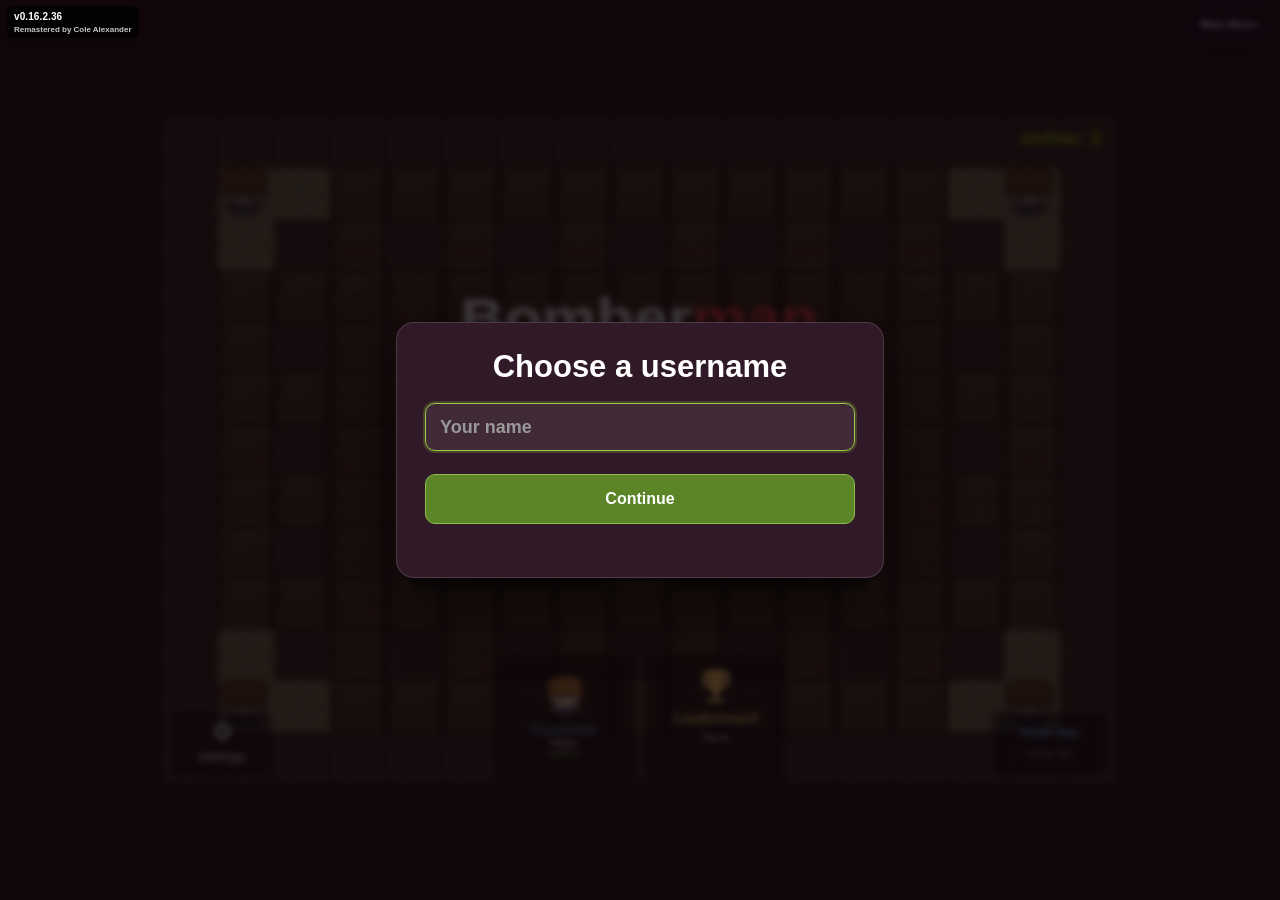
==== Bomberman-Ultimate-Universal-Web-v0.10/index.html @ 210388cb "Publish private multiplayer/scoring fixes and restore Bomb Kick runtime - Add stackable scoring for " ====
<!doctype html>
<html>
<head>
    <title>Bomberman v0.16.2.36</title>
    <meta charset="utf-8">
    <meta name="viewport" content="width=device-width, initial-scale=1, viewport-fit=cover, maximum-scale=1, user-scalable=no">
    <meta name="apple-mobile-web-app-capable" content="yes">
    <meta name="apple-mobile-web-app-status-bar-style" content="black-translucent">
    <meta name="theme-color" content="#21111a">
    <link rel="manifest" href="./manifest.webmanifest">
    <link rel="apple-touch-icon" href="./icons/icon192.png">
    <style id="bomber-version-owner-v016231">
    [id^="buildVersion"]{display:none!important}
    html body #releaseBadge1561#releaseBadge1561#releaseBadge1561#releaseBadge1561 strong{font-size:0!important;line-height:1.15!important}
    html body #releaseBadge1561#releaseBadge1561#releaseBadge1561#releaseBadge1561 strong::before{content:"v0.16.2.36"!important;display:inline!important;font-size:10px!important;font-weight:800!important;letter-spacing:.01em!important}
    html body #releaseBadge1561#releaseBadge1561#releaseBadge1561#releaseBadge1561{display:block!important;visibility:visible!important}
    </style>
    <style id="v016232-bomb-kick-copy">
    #v160KickHud span{font-size:0!important}
    #v160KickHud span::before{content:"WASD • FIRE BOMB KICK";display:inline!important;font:900 9px/1 Arial,sans-serif!important;letter-spacing:.2px!important;white-space:nowrap}
    </style>
    <script src="./files/js/easeljs-0.8.1.min.js"></script>
    <script src="./files/js/preloadjs-0.6.1.min.js"></script>
    <script src="./files/js/soundjs-0.6.1.min.js"></script>
    <script src="./files/js/core.js"></script>
    <script src="./files/js/Utils.js"></script>
    <script src="./files/js/Entity.js"></script>
    <script src="./files/js/Player.js"></script>
    <script src="./files/js/Bot.js?v=0119"></script>
    <script src="./files/js/Bonus.js"></script>
    <script src="./files/js/Tile.js"></script>
    <script src="./files/js/Fire.js"></script>
    <script src="./files/js/Bomb.js"></script>
    <script src="./files/js/Menu.js"></script>
    <script src="./files/js/InputEngine.js?v=private016236a"></script>
    <script src="./files/js/GameEngine.js?v=private016236a"></script>
    <script src="./files/packed-runtime-loader.js?v=private016236-kick1"></script>
    <script src="./files/directional-input-hotfix-v016225.js?v=016236"></script>
    <script src="./files/preload-v0150.js?v=016236"></script>
    <script src="./files/online.js?v=016223"></script>
    <script src="./files/mobile.js?v=0119"></script>
    <script src="./files/app.js?v=private016236b"></script>
    <script src="./files/runtime-v016232-identity-hud.js?v=016236"></script>
    <script src="./files/runtime-v016234-border-only.js?v=016236"></script>
    <script src="./files/runtime-v016230-round-skill-version.js?v=016236"></script>
    <script src="./files/hotfix-0117.js?v=0119"></script>
    <link rel="stylesheet" type="text/css" href="./files/css/bootstrap.css" />
    <link rel="stylesheet" type="text/css" href="./files/css/style.css?v=0119" />

    <style id="ios-v0111-hotfix">
    @media (hover: none), (pointer: coarse) {
      body:not(.desktop-ui) .mobile_controls {
        position: fixed; z-index: 3000;
        left: max(12px, env(safe-area-inset-left));
        right: max(12px, env(safe-area-inset-right));
        bottom: max(10px, env(safe-area-inset-bottom));
        display: flex !important; align-items: flex-end; justify-content: space-between;
        pointer-events: none; touch-action: none;
      }
      body:not(.desktop-ui) .mobile_joystick,
      body:not(.desktop-ui) .mobile_action_cluster,
      body:not(.desktop-ui) .touch_btn,
      body:not(.desktop-ui) .touch_small { pointer-events: auto; }
    }
    </style>
</head>
<body>
    <div class="container">
        <div class="game_toolbar">
            <button id="ultimateModeBtn" class="ultimate_mode_btn" type="button" aria-pressed="false">ULTIMATE MODE: OFF</button>
            <span id="ultimateModeHint" class="ultimate_mode_hint">100% block drops • power-ups 5× stronger</span>
            <div id="onlineMatchBar" class="online_match_bar" hidden>
                <span id="onlineMatchStatus">ONLINE</span>
                <button id="onlineDisconnectBtn" type="button">Disconnect</button>
            </div>
        </div>

        <div id="localStage">
            <div id="game">
                <canvas id="canvas" width="545" height="416"></canvas>
                <div id="spectatorBanner" class="spectator_banner" hidden>
                    <strong id="spectatorTitle">GAME OVER</strong>
                    <span id="spectatorSubtitle">SPECTATING AI MATCH</span>
                </div>
            </div>
            <div class="control_panel">
                <div class="wrapper">
                    <div class="panel">
                        <div class="panel_header"><p class="panel_header_title" id="player1"></p></div>
                        <div class="control_element_movement">
                            <div class="control_element_ico"><img src="./files/img/i-control-01.svg" class="i_control01"></div>
                            <div class="control_element_desc"><p class="control_element_title" id="movement1"></p></div>
                        </div>
                        <div class="control_element_bomb">
                            <div class="control_element_ico"><img src="./files/img/i-control-001.svg" class="i_control001"></div>
                            <div class="control_element_desc"><p class="control_element_title" id="bomb1">Space = normal bomb • E = Bomb Kick</p></div>
                        </div>
                    </div>
                    <div class="panel">
                        <div class="panel_header"><p class="panel_header_title" id="player2"></p></div>
                        <div class="control_element_movement">
                            <div class="control_element_ico"><img src="./files/img/i-control-02.svg" class="i_control01"></div>
                            <div class="control_element_desc"><p class="control_element_title" id="movement2"></p></div>
                        </div>
                        <div class="control_element_bomb">
                            <div class="control_element_ico"><img src="./files/img/i-control-002.svg" class="i_control001"></div>
                            <div class="control_element_desc"><p class="control_element_title" id="bomb2">Shift = normal bomb • Q = Bomb Kick</p></div>
                        </div>
                    </div>
                    <div class="panel">
                        <div class="panel_header"><p class="panel_header_title" id="common">Common</p></div>
                        <div class="control_element_mute">
                            <div class="control_element_ico"><img src="./files/img/i-key-m.svg" class="i_key_m"></div>
                            <div class="control_element_desc"><p class="control_element_title" id="mute"></p></div>
                        </div>
                        <div class="control_element_menu">
                            <div class="control_element_ico"><img src="./files/img/i-key-esc.svg" class="i_key_esc"></div>
                            <div class="control_element_desc"><p class="control_element_title" id="menu"></p></div>
                        </div>
                        <div class="control_element_restart">
                            <div class="control_element_ico"><img src="./files/img/i-key-enter.svg" class="i_key_enter"></div>
                            <div class="control_element_desc"><p class="control_element_title" id="restart"></p></div>
                        </div>
                    </div>
                </div>
            </div>
        </div>

        <div id="remoteStage" hidden>
            <video id="remoteVideo" autoplay playsinline muted></video>
            <div class="remote_caption">LIVE FROM HOST • PLAYER 2</div>
            <div id="remoteSpectatorBanner" class="spectator_banner" hidden>
                <strong id="remoteSpectatorTitle">GAME OVER</strong>
                <span id="remoteSpectatorSubtitle">SPECTATING MATCH</span>
            </div>
        </div>
        <audio id="gameMusic" src="./files/sound/game.mp3" preload="auto" loop playsinline></audio>

        <div id="mobileControls" class="mobile_controls" aria-label="Touch controls">
            <div id="mobileJoystick" class="mobile_joystick" aria-label="Movement joystick" role="application">
                <div class="joystick_ring"></div>
                <div id="mobileJoystickKnob" class="joystick_knob"></div>
            </div>
            <div class="mobile_action_cluster">
                <button class="touch_btn bomb_btn" data-action="bomb" aria-label="Place normal bomb">💣</button>
                <div class="mobile_small_actions">
                    <button id="mobileMuteBtn" class="touch_small" type="button">Sound</button>
                    <button id="mobileMenuBtn" class="touch_small" type="button">Menu</button>
                </div>
            </div>
        </div>
    </div>

    <div id="multiplayerLobby" class="multiplayer_lobby" hidden>
        <div class="lobby_card">
            <div class="lobby_heading">
                <div>
                    <h2>Multiplayer</h2>
                    <p>Play locally or connect to a friend over the internet.</p>
                </div>
                <button id="lobbyCloseBtn" class="lobby_close" type="button" aria-label="Back">×</button>
            </div>

            <div class="lobby_name_row">
                <label for="playerNameInput">Your name</label>
                <input id="playerNameInput" type="text" maxlength="14" autocomplete="nickname" spellcheck="false" placeholder="Player name">
                <small>Shown above your character in online matches.</small>
            </div>

            <div class="lobby_mode_row">
                <span>Game mode</span>
                <button id="ultimateLobbyBtn" class="ultimate_mode_btn compact" type="button">ULTIMATE MODE: OFF</button>
            </div>

            <div id="lobbyChoice" class="lobby_choice">
                <button id="onlineHostBtn" class="lobby_primary" type="button">Host Online Game<small>Wait for your friend to join • another opponent after a short wait</small></button>
                <button id="onlineShowJoinBtn" class="lobby_primary" type="button">Join Online Game<small>Players first • active matches open in spectator mode with next-round queue</small></button>
                <button id="localMultiBtn" class="lobby_secondary" type="button">Play Local Multiplayer</button>
            </div>

            <div id="onlineHostControls" class="lobby_section" hidden>
                <div class="lobby_state_icon">⌁</div>
                <h3>Hosting game</h3>
                <p>Waiting for Player 2. Your friend only needs to choose Multiplayer → Join Online Game. If nobody connects, another player will join automatically.</p>

                <div class="host_customization" id="hostCustomization">
                    <div class="host_customization_header">
                        <div>
                            <strong>Item drop rate</strong>
                            <small>Chance that a destroyed wood block contains a power-up</small>
                        </div>
                        <span id="dropRateValue" class="drop_rate_value">16% · DEFAULT</span>
                    </div>
                    <input id="dropRateSlider" class="drop_rate_slider" type="range" min="16" max="100" step="1" value="16" aria-label="Item drop rate">
                    <div class="drop_rate_scale"><span>Default · 16%</span><span>100%</span></div>
                    <div id="dropRateNote" class="drop_rate_note">Normal power-up strength. ULTIMATE MODE overrides drops to 100%.</div>
                </div>

                <div id="onlineStatus" class="online_status working">Opening host slot…</div>
                <button id="hostCancelBtn" class="lobby_secondary" type="button">Stop Hosting</button>
            </div>

            <div id="onlineJoinControls" class="lobby_section" hidden>
                <div class="lobby_state_icon">⌁</div>
                <h3>Finding player…</h3>
                <p>Checking every public slot. Active matches open in spectator mode and queue you for the next round.</p>
                <div id="joinStatus" class="online_status working">Searching…</div>
                <button id="joinBackBtn" class="lobby_secondary" type="button">Cancel Search</button>
            </div>
        </div>
    </div>

<script>
(function () {
  if (location.hostname !== '127.0.0.1' && location.hostname !== 'localhost') return;
  function heartbeat() { fetch('/__bomberman_heartbeat', {cache:'no-store'}).catch(function () {}); }
  heartbeat();
  setInterval(heartbeat, 5000);
})();
</script>

</body>
</html>
---- Bomberman-Ultimate-Universal-Web-v0.10/files/css/style.css ----
html, body {
    width: 100%;
    height: 100%;
    margin: 0;
    padding: 0;
}

body {
    min-height: 100vh;
    background-color: #21111a;
    display: flex;
    align-items: center;
    justify-content: center;
    overflow: auto;
    font-family: Roboto, Arial, sans-serif;
}

.container {
    width: min(94vw, 1400px);
    min-height: 100vh;
    display: flex;
    flex-direction: column;
    align-items: center;
    justify-content: center;
    gap: 1.25rem;
    padding: 2vh 0;
    box-sizing: border-box;
}

#game {
    width: min(92vw, calc((100vh - 170px) * 1.3101));
    max-width: 1200px;
    text-align: center;
    display: flex;
    justify-content: center;
    align-items: center;
}

#canvas {
    display: block;
    width: 100%;
    height: auto;
    max-height: 74vh;
    aspect-ratio: 545 / 416;
    margin: 0 auto;
    image-rendering: auto;
}

h1 {
    line-height: 64px;
    margin-bottom: 0;
}

h1 strong {
    color: #FF4444;
}

.control_panel {
    width: min(92vw, calc((100vh - 170px) * 1.3101));
    max-width: 1200px;
    position: relative;
    box-sizing: border-box;
    background-color: #21111a;
}

.control_panel .wrapper {
    margin: 0;
    position: relative;
    box-sizing: inherit;
    width: 100%;
    display: grid;
    grid-template-columns: repeat(3, minmax(0, 1fr));
    grid-column-gap: 10px;
}

.wrapper .panel {
    position: relative;
    margin-top: 6px;
    min-height: 105px;
    border-radius: 2px;
    background-color: rgba(255, 255, 255, 0.03);
    border: solid 1px rgba(255, 255, 255, 0.03);
}

.panel .panel_header {
    position: absolute;
    top: -6px;
    left: 10px;
    width: 59px;
    height: 16px;
    border-radius: 2px;
    background-color: #ffffff;
    text-align: center;
}

.panel_header .panel_header_title {
    height: 9px;
    font-size: 9px;
    font-weight: bold;
    line-height: normal;
    color: #271821;
    margin: 3px auto 2px auto;
}

.i_control01, .i_control001 {
    width: 48px;
    height: 32px;
    object-fit: contain;
}
.i_key_m {
    width: 18px;
    height: 17px;
    object-fit: contain;
}
.i_key_esc {
    width: 28px;
    height: 17px;
    object-fit: contain;
}
.i_key_enter {
    width: 38px;
    height: 17px;
    object-fit: contain;
}
.control_element_movement {
    height: 32px;
    margin: 20px 10px 5px 10px;
}
.control_element_bomb {
    height: 32px;
    margin: 0px 10px 10px 10px;
}
.control_element_ico {
    float: left;
}
.control_element_movement .control_element_ico,
.control_element_bomb .control_element_ico {
    width: 48px;
    height: 32px;
    margin: 0 12px 0 0;
}
.control_element_movement .control_element_desc p,
.control_element_bomb .control_element_desc p {
    margin: 11px 0;
}
.control_element_movement .control_element_desc,
.control_element_bomb .control_element_desc {
    height: 32px;
}
.control_element_desc {
    float: left;
    font-size: 10px;
    font-weight: bold;
    line-height: normal;
    color: #ffffff;
}
.control_element_mute .control_element_desc,
.control_element_menu .control_element_desc,
.control_element_restart .control_element_desc {
    height: 17px;
}
.control_element_mute {
    height: 17px;
    margin: 20px 10px 6px 10px;
}
.control_element_mute .control_element_ico {
    width: 18px;
    height: 17px;
    margin: 0 32px 0 0;
}
.control_element_menu {
    height: 17px;
    margin: 0px 0px 6px 10px;
}
.control_element_menu .control_element_ico {
    width: 28px;
    height: 17px;
    margin: 0 22px 0 0;
}
.control_element_mute .control_element_desc p,
.control_element_menu .control_element_desc p,
.control_element_restart .control_element_desc p {
    margin: 3px 0;
}
.control_element_restart {
    height: 17px;
    margin: 0px 10px 15px 10px;
}
.control_element_restart .control_element_ico {
    width: 38px;
    height: 17px;
    margin: 0 12px 0 0;
}

@media (max-width: 900px) {
    .container {
        width: 96vw;
        gap: 0.9rem;
    }

    #game,
    .control_panel {
        width: 94vw;
    }

    .control_panel .wrapper {
        grid-template-columns: 1fr;
        grid-row-gap: 10px;
    }

    .wrapper .panel {
        min-height: auto;
        padding-bottom: 8px;
    }
}

/* Online multiplayer additions */
.game_toolbar {
    width: min(92vw, 1200px);
    display: flex;
    align-items: center;
    justify-content: center;
    gap: 10px;
    flex-wrap: wrap;
}
.ultimate_mode_btn,
.online_match_bar button,
.lobby_card button {
    border: 1px solid rgba(255,255,255,.22);
    border-radius: 7px;
    background: rgba(255,255,255,.08);
    color: #fff;
    padding: 9px 13px;
    font-weight: 700;
    cursor: pointer;
}
.ultimate_mode_btn.on { background: #7d2c36; border-color: #ff6677; }
.ultimate_mode_btn.compact { padding: 7px 10px; font-size: 12px; }
.ultimate_mode_hint { color: rgba(255,255,255,.65); font-size: 12px; }
.online_match_bar { display: flex; align-items: center; gap: 10px; color: #b9ef8c; font-weight: 700; }

.multiplayer_lobby {
    position: fixed;
    inset: 0;
    z-index: 1000;
    display: flex;
    align-items: center;
    justify-content: center;
    background: rgba(16,7,12,.88);
    padding: 20px;
    box-sizing: border-box;
}
.multiplayer_lobby[hidden] { display: none !important; }
.lobby_card {
    width: min(92vw, 520px);
    max-height: 90vh;
    overflow: auto;
    background: #2b1722;
    border: 1px solid rgba(255,255,255,.12);
    border-radius: 14px;
    color: #fff;
    padding: 20px;
    box-sizing: border-box;
}
.lobby_heading { display:flex; justify-content:space-between; align-items:flex-start; gap:15px; }
.lobby_heading h2 { margin:0 0 5px; }
.lobby_heading p { margin:0 0 16px; color:rgba(255,255,255,.7); }
.lobby_close { min-width:44px; min-height:44px; font-size:25px; line-height:1; }
.lobby_mode_row { display:flex; justify-content:space-between; align-items:center; gap:12px; margin:8px 0 16px; color:rgba(255,255,255,.75); }
.lobby_choice { display:grid; gap:10px; }
.lobby_primary, .lobby_secondary { width:100%; min-height:52px; text-align:left; }
.lobby_primary small { display:block; font-weight:400; opacity:.65; margin-top:3px; }
.lobby_section { text-align:center; }
.lobby_state_icon { font-size:35px; color:#99cc00; }
.lobby_section h3 { margin:5px 0; }
.lobby_section p { color:rgba(255,255,255,.68); }
.online_status { margin:12px 0; padding:10px; border-radius:7px; background:rgba(255,255,255,.05); font-size:13px; }
.online_status.good { color:#b9ef8c; }
.online_status.error { color:#ff9292; }
.online_status.warn { color:#ffd166; }
.online_status.working { color:#d8d8d8; }
.host_customization { text-align:left; border:1px solid rgba(255,255,255,.1); border-radius:10px; padding:12px; margin:12px 0; }
.host_customization_header { display:flex; justify-content:space-between; gap:12px; }
.host_customization_header small { display:block; color:rgba(255,255,255,.55); font-weight:400; }
.drop_rate_value { color:#b9ef8c; font-weight:700; white-space:nowrap; }
.drop_rate_slider { width:100%; margin:12px 0 5px; }
.drop_rate_scale { display:flex; justify-content:space-between; color:rgba(255,255,255,.5); font-size:11px; }
.drop_rate_note { color:rgba(255,255,255,.55); font-size:11px; margin-top:7px; }

#remoteStage {
    position:relative;
    width:min(94vw, 1200px);
    margin:auto;
}
#remoteStage[hidden], #localStage[hidden], .spectator_banner[hidden] { display:none !important; }
#remoteVideo { display:block; width:100%; height:auto; background:#21111a; border-radius:8px; }
.remote_caption { position:absolute; top:10px; right:10px; background:rgba(0,0,0,.65); color:#fff; padding:5px 9px; border-radius:6px; font-size:12px; }
.spectator_banner { position:absolute; inset:0; display:flex; flex-direction:column; align-items:center; justify-content:center; background:rgba(20,5,12,.38); pointer-events:none; color:#fff; text-align:center; text-shadow:0 2px 5px #000; }
.spectator_banner strong { font-size:28px; }
.spectator_banner span { font-size:14px; letter-spacing:.08em; }

.mobile_controls { display:none; }
body.touch_device .mobile_controls {
    width:min(94vw, 760px);
    display:flex;
    justify-content:space-between;
    align-items:center;
    gap:20px;
    touch-action:none;
    user-select:none;
}
.mobile_joystick {
    width:150px; height:150px; border-radius:50%; position:relative;
    background:rgba(255,255,255,.06); border:2px solid rgba(255,255,255,.13);
    touch-action:none;
}
.joystick_ring { position:absolute; inset:18px; border-radius:50%; border:1px solid rgba(255,255,255,.17); }
.joystick_knob { position:absolute; width:62px; height:62px; left:44px; top:44px; border-radius:50%; background:rgba(255,255,255,.18); border:2px solid rgba(255,255,255,.45); }
.mobile_action_cluster { display:flex; align-items:center; gap:14px; }
.touch_btn.bomb_btn { width:95px; height:95px; border-radius:50%; border:2px solid rgba(255,255,255,.2); background:#8f2733; font-size:38px; }
.mobile_small_actions { display:grid; gap:8px; }
.touch_small { min-width:82px; min-height:44px; border-radius:7px; border:1px solid rgba(255,255,255,.2); background:rgba(255,255,255,.07); color:#fff; font-weight:700; }

@media (max-width: 640px) {
    body { align-items:flex-start; }
    .container { min-height:unset; padding:calc(10px + env(safe-area-inset-top)) 0 calc(18px + env(safe-area-inset-bottom)); }
    .game_toolbar { justify-content:space-between; }
    .ultimate_mode_hint { width:100%; }
    .control_panel { display:none; }
    #game { width:96vw; }
    #canvas { max-height:none; }
    body.touch_device .mobile_controls { width:96vw; }
    .mobile_joystick { width:132px; height:132px; }
    .joystick_knob { width:56px; height:56px; left:36px; top:36px; }
    .touch_btn.bomb_btn { width:86px; height:86px; }
    .lobby_card { width:95vw; padding:16px; }
    .host_customization_header { flex-direction:column; }
}

/* v0.11 multiplayer identity */
.lobby_name_row {
    display: grid;
    grid-template-columns: auto minmax(0, 1fr);
    gap: 6px 12px;
    align-items: center;
    margin: 12px 0 14px;
}
.lobby_name_row label {
    color: #fff;
    font-weight: 700;
    font-size: 13px;
}
.lobby_name_row input {
    min-width: 0;
    width: 100%;
    box-sizing: border-box;
    border: 1px solid rgba(255,255,255,.22);
    background: rgba(255,255,255,.08);
    color: #fff;
    border-radius: 8px;
    padding: 10px 12px;
    font-size: 16px;
    outline: none;
}
.lobby_name_row input:focus {
    border-color: #99cc00;
    box-shadow: 0 0 0 2px rgba(153,204,0,.18);
}
.lobby_name_row small {
    grid-column: 2;
    color: rgba(255,255,255,.65);
    font-size: 11px;
}
@media (max-width: 640px) {
    .lobby_name_row { grid-template-columns: 1fr; gap: 6px; }
    .lobby_name_row small { grid-column: 1; }
}
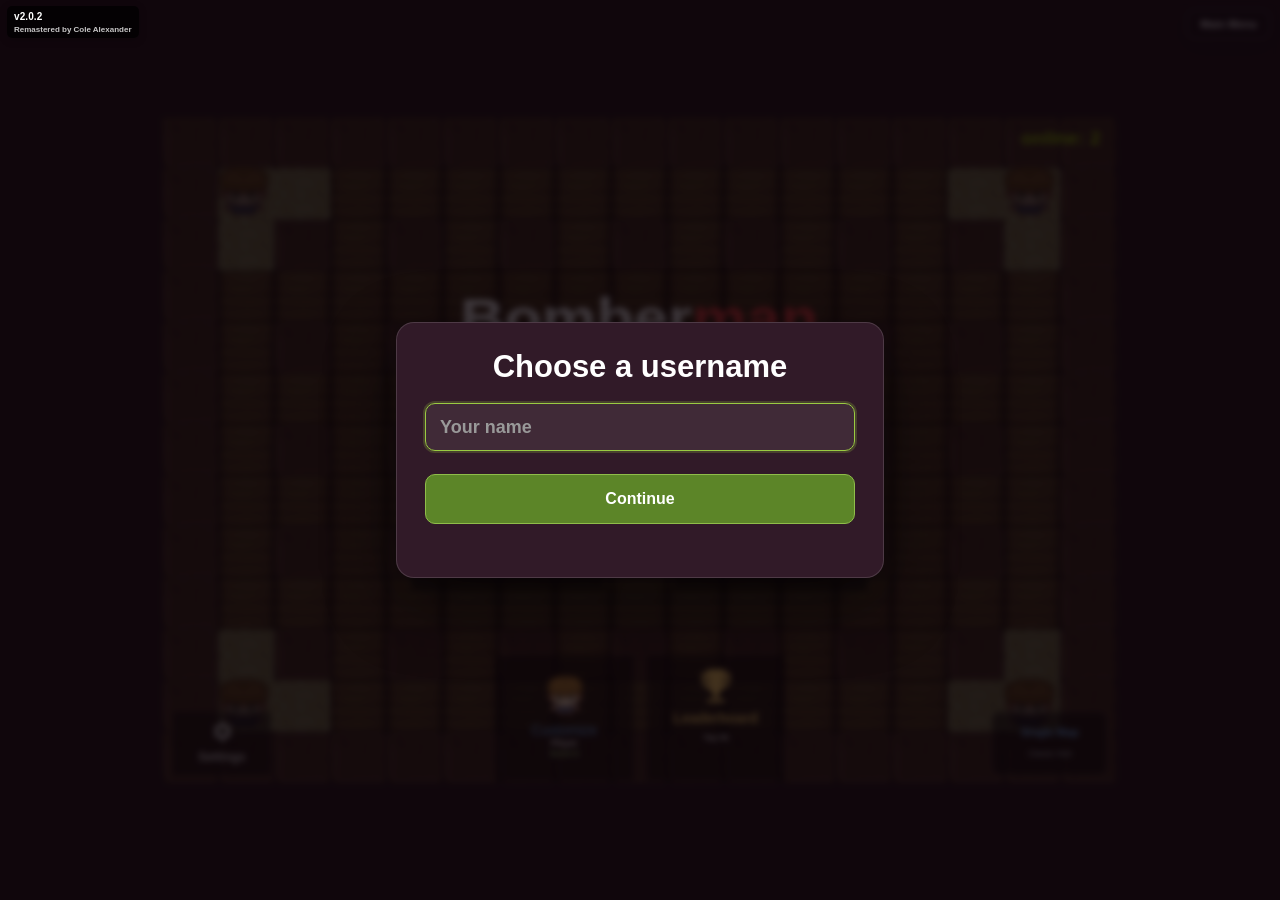
==== commit 6601cba3: "Release Bomberman v2.0.2: engine lifecycle, round-safe bombs and equal movement speed" ====
--- a/Bomberman-Ultimate-Universal-Web-v0.10/index.html
+++ b/Bomberman-Ultimate-Universal-Web-v0.10/index.html
@@ -1,7 +1,7 @@
 <!doctype html>
 <html>
 <head>
-    <title>Bomberman v0.16.2.36</title>
+    <title>Bomberman v2.0.2</title>
     <meta charset="utf-8">
     <meta name="viewport" content="width=device-width, initial-scale=1, viewport-fit=cover, maximum-scale=1, user-scalable=no">
     <meta name="apple-mobile-web-app-capable" content="yes">
@@ -12,40 +12,45 @@
     <style id="bomber-version-owner-v016231">
     [id^="buildVersion"]{display:none!important}
     html body #releaseBadge1561#releaseBadge1561#releaseBadge1561#releaseBadge1561 strong{font-size:0!important;line-height:1.15!important}
-    html body #releaseBadge1561#releaseBadge1561#releaseBadge1561#releaseBadge1561 strong::before{content:"v0.16.2.36"!important;display:inline!important;font-size:10px!important;font-weight:800!important;letter-spacing:.01em!important}
+    html body #releaseBadge1561#releaseBadge1561#releaseBadge1561#releaseBadge1561 strong::before{content:"v2.0.2"!important;display:inline!important;font-size:10px!important;font-weight:800!important;letter-spacing:.01em!important}
     html body #releaseBadge1561#releaseBadge1561#releaseBadge1561#releaseBadge1561{display:block!important;visibility:visible!important}
     </style>
     <style id="v016232-bomb-kick-copy">
     #v160KickHud span{font-size:0!important}
     #v160KickHud span::before{content:"WASD • FIRE BOMB KICK";display:inline!important;font:900 9px/1 Arial,sans-serif!important;letter-spacing:.2px!important;white-space:nowrap}
     </style>
-    <script src="./files/js/easeljs-0.8.1.min.js"></script>
-    <script src="./files/js/preloadjs-0.6.1.min.js"></script>
-    <script src="./files/js/soundjs-0.6.1.min.js"></script>
-    <script src="./files/js/core.js"></script>
-    <script src="./files/js/Utils.js"></script>
-    <script src="./files/js/Entity.js"></script>
-    <script src="./files/js/Player.js"></script>
-    <script src="./files/js/Bot.js?v=0119"></script>
-    <script src="./files/js/Bonus.js"></script>
-    <script src="./files/js/Tile.js"></script>
-    <script src="./files/js/Fire.js"></script>
-    <script src="./files/js/Bomb.js"></script>
-    <script src="./files/js/Menu.js"></script>
-    <script src="./files/js/InputEngine.js?v=private016236a"></script>
-    <script src="./files/js/GameEngine.js?v=private016236a"></script>
-    <script src="./files/packed-runtime-loader.js?v=private016236-kick1"></script>
-    <script src="./files/directional-input-hotfix-v016225.js?v=016236"></script>
-    <script src="./files/preload-v0150.js?v=016236"></script>
-    <script src="./files/online.js?v=016223"></script>
-    <script src="./files/mobile.js?v=0119"></script>
-    <script src="./files/app.js?v=private016236b"></script>
-    <script src="./files/runtime-v016232-identity-hud.js?v=016236"></script>
-    <script src="./files/runtime-v016234-border-only.js?v=016236"></script>
-    <script src="./files/runtime-v016230-round-skill-version.js?v=016236"></script>
-    <script src="./files/hotfix-0117.js?v=0119"></script>
-    <link rel="stylesheet" type="text/css" href="./files/css/bootstrap.css" />
-    <link rel="stylesheet" type="text/css" href="./files/css/style.css?v=0119" />
+    <script src="./files/js/easeljs-0.8.1.min.js?v=202dev"></script>
+    <script src="./files/js/preloadjs-0.6.1.min.js?v=202dev"></script>
+    <script src="./files/js/soundjs-0.6.1.min.js?v=202dev"></script>
+    <script src="./files/js/core.js?v=202dev"></script>
+    <script src="./files/js/Utils.js?v=202dev"></script>
+    <script src="./files/js/Entity.js?v=202dev"></script>
+    <script src="./files/js/Player.js?v=202dev"></script>
+    <script src="./files/js/Bot.js?v=202dev"></script>
+    <script src="./files/js/Bonus.js?v=202dev"></script>
+    <script src="./files/js/Tile.js?v=202dev"></script>
+    <script src="./files/js/Fire.js?v=202dev"></script>
+    <script src="./files/js/Bomb.js?v=202dev"></script>
+    <script src="./files/js/Menu.js?v=202dev"></script>
+    <script src="./files/engine2/round-state.js?v=202dev"></script>
+    <script src="./files/engine2/input-controller.js?v=202dev"></script>
+    <script src="./files/engine2/stability-diagnostics.js?v=202dev"></script>
+    <script src="./files/engine2/lifecycle.js?v=202dev"></script>
+    <script src="./files/js/InputEngine.js?v=202dev"></script>
+    <script src="./files/js/GameEngine.js?v=202dev"></script>
+    <script src="./files/packed-runtime-loader.js?v=202dev"></script>
+    <script src="./files/directional-input-hotfix-v016225.js?v=202dev"></script>
+    <script src="./files/preload-v0150.js?v=202dev"></script>
+    <script src="./files/online.js?v=202dev"></script>
+    <script src="./files/mobile.js?v=202dev"></script>
+    <script src="./files/engine2/runtime-loader.js?v=202dev"></script>
+    <script src="./files/app.js?v=202dev"></script>
+    <script src="./files/runtime-v016232-identity-hud.js?v=202dev"></script>
+    <script src="./files/runtime-v016234-border-only.js?v=202dev"></script>
+    <script src="./files/runtime-v016230-round-skill-version.js?v=202dev"></script>
+    <script src="./files/hotfix-0117.js?v=202dev"></script>
+    <link rel="stylesheet" type="text/css" href="./files/css/bootstrap.css?v=202dev" />
+    <link rel="stylesheet" type="text/css" href="./files/css/style.css?v=202dev" />
 
     <style id="ios-v0111-hotfix">
     @media (hover: none), (pointer: coarse) {
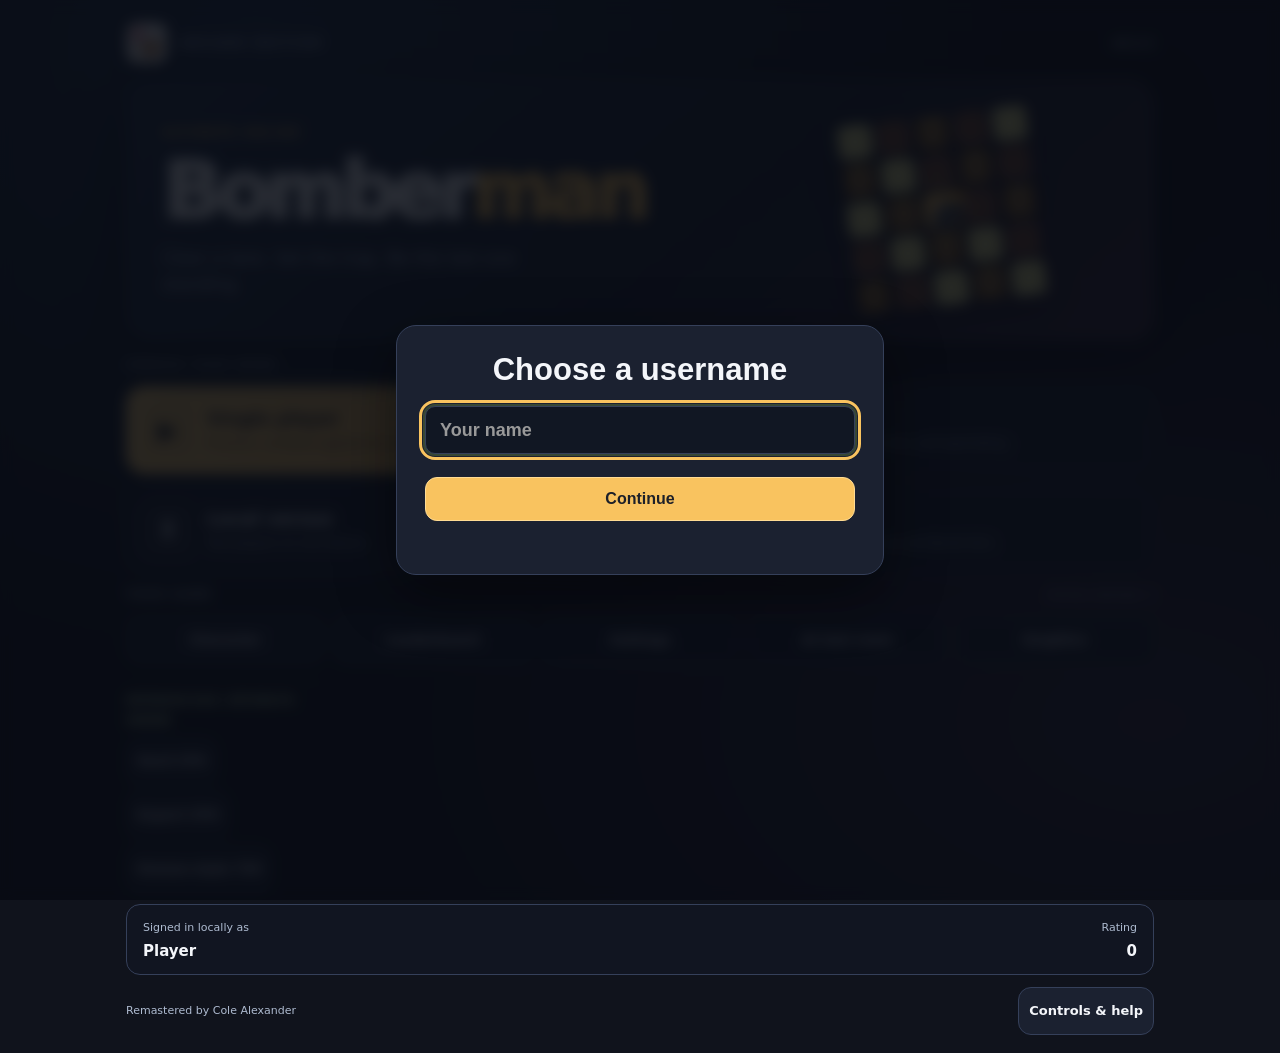
==== commit d560f144: "Publish Bomberman v2.1.1 — social AI, responsive UI and independent 120 FPS high-resolution renderin" ====
--- a/Bomberman-Ultimate-Universal-Web-v0.10/index.html
+++ b/Bomberman-Ultimate-Universal-Web-v0.10/index.html
@@ -1,56 +1,60 @@
 <!doctype html>
 <html>
 <head>
-    <title>Bomberman v2.0.2</title>
+    <title>Bomberman v2.1.1</title>
     <meta charset="utf-8">
-    <meta name="viewport" content="width=device-width, initial-scale=1, viewport-fit=cover, maximum-scale=1, user-scalable=no">
+    <meta name="viewport" content="width=device-width, initial-scale=1, viewport-fit=cover, user-scalable=yes">
     <meta name="apple-mobile-web-app-capable" content="yes">
     <meta name="apple-mobile-web-app-status-bar-style" content="black-translucent">
-    <meta name="theme-color" content="#21111a">
+    <meta name="theme-color" content="#10131c">
     <link rel="manifest" href="./manifest.webmanifest">
     <link rel="apple-touch-icon" href="./icons/icon192.png">
     <style id="bomber-version-owner-v016231">
     [id^="buildVersion"]{display:none!important}
     html body #releaseBadge1561#releaseBadge1561#releaseBadge1561#releaseBadge1561 strong{font-size:0!important;line-height:1.15!important}
-    html body #releaseBadge1561#releaseBadge1561#releaseBadge1561#releaseBadge1561 strong::before{content:"v2.0.2"!important;display:inline!important;font-size:10px!important;font-weight:800!important;letter-spacing:.01em!important}
+    html body #releaseBadge1561#releaseBadge1561#releaseBadge1561#releaseBadge1561 strong::before{content:"v2.1.1"!important;display:inline!important;font-size:10px!important;font-weight:800!important;letter-spacing:.01em!important}
     html body #releaseBadge1561#releaseBadge1561#releaseBadge1561#releaseBadge1561{display:block!important;visibility:visible!important}
     </style>
     <style id="v016232-bomb-kick-copy">
     #v160KickHud span{font-size:0!important}
     #v160KickHud span::before{content:"WASD • FIRE BOMB KICK";display:inline!important;font:900 9px/1 Arial,sans-serif!important;letter-spacing:.2px!important;white-space:nowrap}
     </style>
-    <script src="./files/js/easeljs-0.8.1.min.js?v=202dev"></script>
-    <script src="./files/js/preloadjs-0.6.1.min.js?v=202dev"></script>
-    <script src="./files/js/soundjs-0.6.1.min.js?v=202dev"></script>
-    <script src="./files/js/core.js?v=202dev"></script>
-    <script src="./files/js/Utils.js?v=202dev"></script>
-    <script src="./files/js/Entity.js?v=202dev"></script>
-    <script src="./files/js/Player.js?v=202dev"></script>
-    <script src="./files/js/Bot.js?v=202dev"></script>
-    <script src="./files/js/Bonus.js?v=202dev"></script>
-    <script src="./files/js/Tile.js?v=202dev"></script>
-    <script src="./files/js/Fire.js?v=202dev"></script>
-    <script src="./files/js/Bomb.js?v=202dev"></script>
-    <script src="./files/js/Menu.js?v=202dev"></script>
-    <script src="./files/engine2/round-state.js?v=202dev"></script>
-    <script src="./files/engine2/input-controller.js?v=202dev"></script>
-    <script src="./files/engine2/stability-diagnostics.js?v=202dev"></script>
-    <script src="./files/engine2/lifecycle.js?v=202dev"></script>
-    <script src="./files/js/InputEngine.js?v=202dev"></script>
-    <script src="./files/js/GameEngine.js?v=202dev"></script>
-    <script src="./files/packed-runtime-loader.js?v=202dev"></script>
-    <script src="./files/directional-input-hotfix-v016225.js?v=202dev"></script>
-    <script src="./files/preload-v0150.js?v=202dev"></script>
-    <script src="./files/online.js?v=202dev"></script>
-    <script src="./files/mobile.js?v=202dev"></script>
-    <script src="./files/engine2/runtime-loader.js?v=202dev"></script>
-    <script src="./files/app.js?v=202dev"></script>
-    <script src="./files/runtime-v016232-identity-hud.js?v=202dev"></script>
-    <script src="./files/runtime-v016234-border-only.js?v=202dev"></script>
-    <script src="./files/runtime-v016230-round-skill-version.js?v=202dev"></script>
-    <script src="./files/hotfix-0117.js?v=202dev"></script>
-    <link rel="stylesheet" type="text/css" href="./files/css/bootstrap.css?v=202dev" />
-    <link rel="stylesheet" type="text/css" href="./files/css/style.css?v=202dev" />
+    <script src="./files/engine2/social-210.js?v=211"></script>
+    <script src="./files/engine2/ui-210.js?v=211"></script>
+    <script src="./files/js/easeljs-0.8.1.min.js?v=211"></script>
+    <script src="./files/js/preloadjs-0.6.1.min.js?v=211"></script>
+    <script src="./files/js/soundjs-0.6.1.min.js?v=211"></script>
+    <script src="./files/js/core.js?v=211"></script>
+    <script src="./files/js/Utils.js?v=211"></script>
+    <script src="./files/js/Entity.js?v=211"></script>
+    <script src="./files/js/Player.js?v=211"></script>
+    <script src="./files/js/Bot.js?v=211"></script>
+    <script src="./files/js/Bonus.js?v=211"></script>
+    <script src="./files/js/Tile.js?v=211"></script>
+    <script src="./files/js/Fire.js?v=211"></script>
+    <script src="./files/js/Bomb.js?v=211"></script>
+    <script src="./files/js/Menu.js?v=211"></script>
+    <script src="./files/engine2/round-state.js?v=211"></script>
+    <script src="./files/engine2/input-controller.js?v=211"></script>
+    <script src="./files/engine2/stability-diagnostics.js?v=211"></script>
+    <script src="./files/engine2/lifecycle.js?v=211"></script>
+    <script src="./files/engine2/render-211.js?v=211"></script>
+    <script src="./files/js/InputEngine.js?v=211"></script>
+    <script src="./files/js/GameEngine.js?v=211"></script>
+    <script src="./files/packed-runtime-loader.js?v=211"></script>
+    <script src="./files/directional-input-hotfix-v016225.js?v=211"></script>
+    <script src="./files/preload-v0150.js?v=211"></script>
+    <script src="./files/online.js?v=211"></script>
+    <script src="./files/mobile.js?v=211"></script>
+    <script src="./files/engine2/runtime-loader.js?v=211"></script>
+    <script src="./files/app.js?v=211"></script>
+    <script src="./files/runtime-v016232-identity-hud.js?v=211"></script>
+    <script src="./files/runtime-v016234-border-only.js?v=211"></script>
+    <script src="./files/runtime-v016230-round-skill-version.js?v=211"></script>
+    <script src="./files/hotfix-0117.js?v=211"></script>
+    <link rel="stylesheet" type="text/css" href="./files/css/bootstrap.css?v=211" />
+    <link rel="stylesheet" type="text/css" href="./files/css/style.css?v=211" />
+    <link rel="stylesheet" href="./files/css/ui-210.css?v=211" />
 
     <style id="ios-v0111-hotfix">
     @media (hover: none), (pointer: coarse) {
@@ -69,8 +73,31 @@
     }
     </style>
 </head>
-<body>
+<body class="bm210-home">
     <div class="container">
+        <main id="bm210Home" class="bm210-home-screen" aria-label="Bomberman main menu">
+          <header class="bm210-top"><div class="bm210-brand"><img src="./icons/icon192.png" alt=""> Arcade edition</div><span id="bm210Version" class="bm210-version">v2.1.1</span></header>
+          <section class="bm210-hero"><div><p class="bm210-kicker">Ultimate online</p><h1>Bomber<span>man</span></h1><p class="bm210-sub">Clear a lane. Set the trap. Be the last one standing.</p></div><div class="bm210-art" aria-hidden="true"><div class="bm210-tile-art"><i></i><i></i><i></i><i></i><i></i><i></i><i></i><i></i><i></i><i></i><i></i><i></i><i></i><i></i><i></i><i></i><i></i><i></i><i></i><i></i><i></i><i></i><i></i><i></i><i></i></div></div></section>
+          <p id="bm210Loading" class="bm210-loading" role="status">Loading the arena…</p>
+          <section id="bm210Actions" class="bm210-actions" hidden>
+            <p class="bm210-section-label" id="bm210MenuMessage">Choose your mode</p>
+            <button class="bm210-mini" id="bm210Resume" type="button" hidden>Resume current round</button>
+            <div class="bm210-modes">
+              <button class="bm210-mode primary" id="bm210Solo" type="button"><span class="bm210-mode-icon" aria-hidden="true">▶</span><span><strong>Single player</strong><small>Practice, compete against AI, and master the arena.</small></span></button>
+              <button class="bm210-mode" id="bm210Multi" type="button"><span class="bm210-mode-icon" aria-hidden="true">◎</span><span><strong>Multiplayer</strong><small>Public matches, private rooms, and spectating.</small></span></button>
+              <button class="bm210-mode" id="bm210Local" type="button"><span class="bm210-mode-icon" aria-hidden="true">Ⅱ</span><span><strong>Local versus</strong><small>Two players on one device.</small></span></button>
+              <button class="bm210-mode" id="bm210Tutorial" type="button"><span class="bm210-mode-icon" aria-hidden="true">⌁</span><span><strong>Tutorial</strong><small>Learn movement, power-ups and Bomb Kick.</small></span></button>
+            </div>
+            <p class="bm210-section-label">Your game <span id="bm210Activity" class="bm210-activity" aria-label="Estimated lobby activity"></span></p>
+            <div class="bm210-tools"><button id="bm210Character" type="button">Character</button><button id="bm210Ranks" type="button">Leaderboard</button><button id="bm210Settings" type="button">Settings</button><button id="bm210TestRoom" type="button">AI test room</button><button id="bm211Graphics" type="button">Graphics</button></div>
+            <div class="bm210-profile"><div><small>Signed in locally as</small><strong id="bm210Name">Player</strong></div><div class="bm210-profile-score"><small>Rating</small><strong id="bm210Rating">0</strong></div></div>
+          </section>
+          <footer class="bm210-footer"><span>Remastered by Cole Alexander</span><button class="bm210-mini" id="bm210Help" type="button">Controls &amp; help</button></footer>
+        </main>
+        <dialog id="bm210HelpDialog"><h2>Controls &amp; help</h2><p><strong>Player 1:</strong> Arrow keys to move. Space places a normal bomb. WASD fires Bomb Kick when you have a charge.</p><p><strong>Local Player 2:</strong> Follow the in-game control panel. Use the touch joystick and action buttons on mobile.</p><p>Destroy wood to discover power-ups. Keep an escape route open. Hearts absorb a hit, and Bomb Kick lets you send bombs through lanes.</p><p>Public matchmaking can use simulated players. Settings include AI difficulty and the AI testing room. Graphics lets you adjust rendering FPS and resolution.</p><button class="bm210-mini" id="bm210HelpClose" type="button">Close</button></dialog>
+
+        <dialog id="bm211GraphicsDialog" aria-labelledby="bm211GraphicsTitle"><h2 id="bm211GraphicsTitle">Graphics</h2><p>Rendering is independent of the 50 Hz gameplay clock.</p><label for="bm211FPS">Frame rate</label><select id="bm211FPS"><option value="auto">Auto · display refresh up to 120 FPS</option><option value="60">60 FPS · battery saver</option><option value="120">120 FPS · high refresh</option></select><label for="bm211Resolution">Arena resolution</label><select id="bm211Resolution"><option value="1">Original · 545 × 416</option><option value="2">High · 1090 × 832</option><option value="3">Ultra · 1635 × 1248</option></select><p>Higher resolution improves pixel edges and text. Original sprite artwork is unchanged. Actual FPS depends on your display and device.</p><button class="bm210-mini" id="bm211GraphicsClose" type="button">Done</button></dialog>
+
         <div class="game_toolbar">
             <button id="ultimateModeBtn" class="ultimate_mode_btn" type="button" aria-pressed="false">ULTIMATE MODE: OFF</button>
             <span id="ultimateModeHint" class="ultimate_mode_hint">100% block drops • power-ups 5× stronger</span>
--- a/Bomberman-Ultimate-Universal-Web-v0.10/files/css/ui-210.css
+++ b/Bomberman-Ultimate-Universal-Web-v0.10/files/css/ui-210.css
@@ -0,0 +1,91 @@
+/* Bomberman 2.1.1 — Midnight Arcade. Keep logical canvas coordinates and all input IDs. */
+:root{color-scheme:dark;--bm-bg:#10131c;--bm-card:#1b2130;--bm-raised:#252d40;--bm-line:#35405a;--bm-ink:#f4f6fa;--bm-muted:#aebbd0;--bm-accent:#f9c35f;--bm-blue:#91b8ff;--bm-radius:18px;--bm-shadow:0 18px 60px #0007}
+html,body{background:#10131c!important;color:var(--bm-ink);font-family:system-ui,-apple-system,BlinkMacSystemFont,"Segoe UI",sans-serif!important;min-height:100%;}
+body{background:radial-gradient(ellipse at 20% 5%,#23324a 0,transparent 52%),radial-gradient(ellipse at 90% 80%,#32263c 0,transparent 48%),var(--bm-bg)!important;}
+body button,body input,body select,body textarea{font-family:inherit;}
+body button:focus-visible,body input:focus-visible,body select:focus-visible,body a:focus-visible{outline:3px solid var(--bm-accent)!important;outline-offset:3px;}
+body button{touch-action:manipulation;}
+body .bm210-home-screen[hidden],body #bm210Actions[hidden],body #bm210Loading[hidden],body #bm210Resume[hidden]{display:none!important;}
+body.bm210-home{display:block!important;overflow-y:auto!important;overflow-x:hidden;}
+body.bm210-home .container{display:block!important;width:min(100%,1100px)!important;max-width:1100px!important;min-height:100dvh;padding:clamp(18px,4vw,48px) clamp(16px,4vw,36px) max(24px,env(safe-area-inset-bottom));margin:0 auto!important;}
+body.bm210-home #localStage,body.bm210-home #remoteStage,body.bm210-home .game_toolbar,body.bm210-home #mobileControls,body.bm210-home #v154MobileChat,body.bm210-home #qolStatHud,body.bm210-home #chatPanel,body.bm210-home #chatToggleBtn,body.bm210-home #chatToast{display:none!important;}
+/* Keep old menu tiles in the DOM for their established click handlers. */
+body #mainCustomizeTile,body #mainSettingsTile,body #mainLeaderboardTile,body #v160TutorialBtn{display:none!important;}
+.bm210-home-screen{position:relative;width:100%;max-width:100%;margin:auto;color:var(--bm-ink);}
+.bm210-top{display:flex;align-items:center;justify-content:space-between;gap:12px;padding-bottom:24px;}
+.bm210-brand{display:flex;align-items:center;gap:12px;font-size:12px;font-weight:800;letter-spacing:.17em;text-transform:uppercase;color:var(--bm-muted);}
+.bm210-brand img{width:40px;height:40px;border-radius:11px;border:1px solid #ffffff18;box-shadow:0 6px 20px #0004;}
+.bm210-version{color:var(--bm-muted);font-size:12px;font-weight:700;font-variant-numeric:tabular-nums;}
+.bm210-hero{position:relative;overflow:hidden;isolation:isolate;background:linear-gradient(140deg,#24334b,#1c2232 57%,#382739);border:1px solid #ffffff19;border-radius:26px;padding:clamp(22px,5vw,50px);box-shadow:var(--bm-shadow);display:grid;grid-template-columns:1.25fr .75fr;gap:18px;align-items:center;}
+.bm210-hero::after{content:"";position:absolute;z-index:-1;inset:0;background:repeating-linear-gradient(90deg,#ffffff05 0 1px,transparent 1px 28px),repeating-linear-gradient(0deg,#ffffff05 0 1px,transparent 1px 28px);mask-image:linear-gradient(110deg,transparent,#000);pointer-events:none;}
+.bm210-kicker{margin:0 0 12px;font-size:11px;letter-spacing:.18em;text-transform:uppercase;color:var(--bm-accent);font-weight:900;}
+.bm210-hero h1{margin:0!important;font-size:clamp(34px,7vw,78px);font-weight:950;line-height:.97!important;letter-spacing:-.07em;text-shadow:0 5px 0 #0003;}
+.bm210-hero h1 span{color:var(--bm-accent);}
+.bm210-sub{font-size:clamp(13px,2.2vw,17px);line-height:1.5;color:var(--bm-muted);margin:16px 0 0;max-width:40ch;}
+.bm210-art{position:relative;min-height:180px;display:grid;place-items:center;}
+.bm210-tile-art{display:grid;grid-template-columns:repeat(5,1fr);gap:5px;width:min(100%,235px);transform:rotate(-7deg);filter:drop-shadow(0 16px 15px #0006);}
+.bm210-tile-art i{display:block;aspect-ratio:1;border-radius:6px;background:#3b5060 url('../img/tile_grass.png') center/cover;border:1px solid #ffffff20;}
+.bm210-tile-art i:nth-child(2n){background-image:url('../img/tile_wall.png');}.bm210-tile-art i:nth-child(3n){background-image:url('../img/tile_wood.png');}
+.bm210-tile-art i:nth-child(13){background:#f9c35f;position:relative;box-shadow:0 0 25px #f9c35f70;}
+.bm210-tile-art i:nth-child(13)::after{content:'💣';position:absolute;inset:0;display:grid;place-items:center;font-size:clamp(14px,4vw,34px);}
+.bm210-actions{margin-top:18px;display:grid;gap:14px;}
+.bm210-section-label{margin:0;font-size:11px;color:var(--bm-muted);font-weight:800;letter-spacing:.12em;text-transform:uppercase;}
+.bm210-modes{display:grid;grid-template-columns:repeat(2,minmax(0,1fr));gap:12px;}
+.bm210-mode{display:flex;gap:14px;align-items:center;text-align:left!important;padding:20px!important;min-height:108px;width:100%;background:var(--bm-card);border:1px solid var(--bm-line);border-radius:var(--bm-radius);color:var(--bm-ink);cursor:pointer;transition:transform .14s,background .14s,border .14s;}
+.bm210-mode:hover{background:#2b374d;border-color:#8ca8d0;transform:translateY(-2px);}.bm210-mode:active{transform:translateY(0);}
+.bm210-mode.primary{background:linear-gradient(140deg,#f9d079,#e7a94a);border-color:#ffd899;color:#1d2029;}.bm210-mode.primary:hover{background:#ffdc95;}
+.bm210-mode-icon{font-size:26px;display:grid;place-items:center;flex:0 0 48px;width:48px;height:48px;border-radius:13px;background:#ffffff0d;border:1px solid #ffffff20;}.bm210-mode.primary .bm210-mode-icon{background:#00000010;border-color:#00000013;}
+.bm210-mode strong{display:block;font-size:18px;line-height:1.2;font-weight:850;}.bm210-mode small{display:block;font-size:12px;color:var(--bm-muted);line-height:1.45;margin-top:5px;}.bm210-mode.primary small{color:#534326;}
+.bm210-tools{display:grid;grid-template-columns:repeat(4,minmax(0,1fr));gap:9px;}.bm210-tools button,.bm210-mini{min-height:48px;border:1px solid var(--bm-line);border-radius:13px;background:var(--bm-card);color:var(--bm-ink);font-size:13px;font-weight:750;padding:12px 10px;cursor:pointer;}.bm210-tools button:hover,.bm210-mini:hover{background:var(--bm-raised);border-color:var(--bm-blue);}.bm210-tools button:disabled{opacity:.4;cursor:not-allowed;}
+.bm210-profile{display:flex;justify-content:space-between;align-items:center;gap:12px;border:1px solid var(--bm-line);border-radius:14px;padding:13px 16px;background:#131824a8;}.bm210-profile strong{font-size:15px;}.bm210-profile small{color:var(--bm-muted);font-size:11px;display:block;margin-bottom:3px;}.bm210-profile-score{text-align:right;font-variant-numeric:tabular-nums;}.bm210-footer{margin:21px 0 0;display:flex;justify-content:space-between;align-items:center;gap:12px;color:var(--bm-muted);font-size:11px;}.bm210-loading{padding:19px;margin-top:16px;border:1px solid var(--bm-line);background:var(--bm-card);border-radius:14px;font-weight:650;color:var(--bm-muted);}.bm210-loading::before{content:'';display:inline-block;width:9px;height:9px;border-radius:50%;background:var(--bm-accent);margin-right:10px;animation:bm210pulse 1s alternate infinite;}@keyframes bm210pulse{to{opacity:.2;}}
+#bm210HelpDialog{color:var(--bm-ink);background:var(--bm-card);border:1px solid var(--bm-line);border-radius:22px;max-width:min(500px,92vw);padding:24px;box-shadow:var(--bm-shadow);z-index:2147483600;}#bm210HelpDialog::backdrop{background:#080b12cc;backdrop-filter:blur(5px);}#bm210HelpDialog h2{margin:0 0 14px;}#bm210HelpDialog p{line-height:1.6;color:var(--bm-muted);}#bm210HelpDialog button{width:100%;}
+/* Consistent secondary screens. Important overrides beat older inline legacy styles. */
+body .lobby_card,body .character_card,body .v127_card,body .v127_lb_card,body .qol_card,body #v157DeathCard,body #v01561FirstRunCard,body #v160TutorialPanel,body #v154MobileChatOverlay>div,body #v136ChallengeCard,body #v1626AiTestPanel{background:var(--bm-card)!important;color:var(--bm-ink)!important;border:1px solid var(--bm-line)!important;border-radius:20px!important;box-shadow:var(--bm-shadow)!important;max-height:min(89dvh,850px);overflow:auto;overscroll-behavior:contain;scrollbar-width:thin;}
+body .multiplayer_lobby,body .character_panel,body #v127SettingsPanel,body #v127LeaderboardPanel,body .qol_overlay,body #v157Death,body #v01561FirstRun{background:rgba(8,11,19,.86)!important;backdrop-filter:blur(7px);-webkit-backdrop-filter:blur(7px);}
+body .lobby_card{width:min(94vw,560px)!important;padding:clamp(15px,4vw,26px)!important;box-sizing:border-box;}
+body .lobby_heading h2,body .character_head h2,body .v127_head h2,body .v127_lb_head h2,body .qol_card h3{font-weight:850!important;letter-spacing:-.035em!important;}
+body .lobby_card p,body .character_card p,body .v127_card p,body .qol_card p,body .lobby_card small{color:var(--bm-muted)!important;line-height:1.5;}
+body .lobby_primary,body .lobby_secondary,body .qol_btn,body .v127_card button,body .v127_lb_card button,body .character_card button,body #v157DeathCard button,body #v160TutorialActions button,body #v158Actions button,body #v01561Continue{border:1px solid var(--bm-line)!important;background:var(--bm-raised)!important;color:var(--bm-ink)!important;border-radius:12px!important;min-height:44px!important;box-shadow:none!important;}
+body .lobby_primary,body .qol_btn.primary,body #v01561Continue,body #v158Actions button:first-child{background:var(--bm-accent)!important;color:#1d2029!important;border-color:#ffdb93!important;font-weight:800!important;}
+body .lobby_primary small{color:#50452f!important;}
+body .lobby_primary:hover,body .lobby_secondary:hover,body .qol_btn:hover,body .character_card button:hover{filter:brightness(1.12);}
+body .v125_diff_btn.active,body .v157_clock_modes button.active,body .v127_card button.active,body .character_card button.active,body .lobby_card button.active{background:#425a83!important;border-color:var(--bm-blue)!important;}
+body .host_customization,body .lobby_name_row,body .lobby_mode_row,body .v127_lb_you,body #v158PostStats{border-color:var(--bm-line)!important;background:#131824!important;border-radius:12px!important;}
+body input:not([type=range]),body select,body textarea{background:#111723!important;border:1px solid var(--bm-line)!important;color:var(--bm-ink)!important;border-radius:10px!important;min-height:40px;box-sizing:border-box;font-size:16px;}
+body #chatPanel{background:rgba(20,26,38,.97)!important;border:1px solid var(--bm-line)!important;border-radius:16px!important;box-shadow:0 8px 30px #0006;color:var(--bm-ink)!important;}
+body #chatMessages{scrollbar-width:thin;}.chat_line{padding:5px 8px;line-height:1.45;overflow-wrap:anywhere;}.chat_line strong{color:var(--bm-blue)!important;}.chat_line.self strong{color:var(--bm-accent)!important;}.chat_line span{color:var(--bm-ink)!important;}
+body #chatForm button,body #v154MobileChatForm button,body #v154MobileChatBtn,body #chatToggleBtn,body #v154MainMenuBtn,body #onlineDisconnectBtn{background:var(--bm-raised)!important;color:var(--bm-ink)!important;border:1px solid var(--bm-line)!important;border-radius:10px!important;min-height:36px;}
+body #v154MobileChat{background:#141b29!important;border-color:var(--bm-line)!important;border-radius:12px!important;}
+body .game_toolbar{gap:8px!important;}.game_toolbar button,.ultimate_mode_btn{border-radius:12px!important;background:#243149!important;border:1px solid var(--bm-line)!important;color:var(--bm-ink)!important;}.ultimate_mode_btn.on{background:var(--bm-accent)!important;color:#1d2029!important;}
+body:not(.bm210-home) #game{border-radius:12px;box-shadow:0 16px 40px #0006;}
+body .control_panel{background:transparent!important;}body .control_panel .panel{background:#1a2131!important;border:1px solid var(--bm-line)!important;border-radius:11px!important;}
+body .mobile_joystick{background:#172133bd!important;border:1px solid #ffffff3c!important;box-shadow:0 5px 18px #0005;}body .joystick_knob{background:#91b8ff!important;box-shadow:0 3px 10px #0006;}body .touch_btn{background:#27344c!important;border:1px solid #ffffff30!important;border-radius:24px!important;}body .bomb_btn{background:linear-gradient(145deg,#f9c35f,#e59d39)!important;}body #v160KickBtn{background:#f4d550!important;color:#171c26!important;}body .touch_small{background:#1b2435!important;color:#fff!important;border:1px solid #ffffff25!important;border-radius:12px!important;}
+body #releaseBadge1561{background:#10131ce0!important;border:1px solid #ffffff1c!important;border-radius:9px!important;}
+body.bm210-home #releaseBadge1561{display:none!important;}
+@media(max-width:640px){.bm210-top{padding-bottom:14px;}.bm210-hero{grid-template-columns:1fr .48fr;padding:22px 18px;gap:8px;border-radius:20px;}.bm210-hero h1{font-size:clamp(34px,8vw,54px);}.bm210-art{min-height:105px;}.bm210-tile-art{gap:2px;}.bm210-tile-art i{border-radius:3px;}.bm210-sub{font-size:13px;}.bm210-modes{grid-template-columns:1fr;gap:8px;}.bm210-mode{min-height:82px;padding:13px!important;}.bm210-mode strong{font-size:17px;}.bm210-tools{grid-template-columns:repeat(2,minmax(0,1fr));}.bm210-footer{flex-wrap:wrap;}.bm210-profile{padding:12px;}.bm210-version{font-size:10px;}body .lobby_card,body .character_card,body .v127_card,body .v127_lb_card,body .qol_card{max-height:calc(100dvh - 26px - env(safe-area-inset-top) - env(safe-area-inset-bottom))!important;width:min(94vw,560px)!important;box-sizing:border-box;}body .lobby_primary,body .lobby_secondary{min-height:48px!important;}body #v158PostStats{overflow-x:auto;}body .v158_stat_row,body .v158_stat_head{min-width:365px;}body .v158_actions{grid-template-columns:1fr!important;}body .game_toolbar{flex-wrap:wrap;}body .chat_line{font-size:13px;}}
+@media(max-width:360px){.bm210-hero{grid-template-columns:1fr;}.bm210-art{display:none;}.bm210-brand{font-size:10px;}.bm210-tools{gap:7px;}}
+@media(prefers-reduced-motion:reduce){.bm210-mode,.bm210-loading::before{transition:none;animation:none;}}
+
+/* Keep the new home header as the only branding/navigation on the home screen. */
+html body.bm210-home #releaseBadge1561#releaseBadge1561#releaseBadge1561#releaseBadge1561,html body.bm210-home #v154MainMenuBtn{display:none!important;}
+html body #lobbyChoice:not([hidden]){display:flex!important;flex-direction:column!important;gap:10px!important;}
+html body #lobbyChoice>button{order:0;}
+html body #lobbyChoice>.host_customization,html body #lobbyChoice>.lobby_mode_row,html body #lobbyChoice>.lobby_name_row{order:2;}
+html body #lobbyChoice>button#publicMatchBtn{order:-4;}
+html body #lobbyChoice>button#privateMatchBtn{order:-3;}
+html body #lobbyChoice>button#localMultiBtn{order:-2;}
+html body #lobbyChoice>button#v152ObserveBtn{order:-1;}
+@media(min-width:641px) and (max-height:1000px){body.bm210-home .container{padding-top:22px!important;padding-bottom:18px!important;}.bm210-top{padding-bottom:15px;}.bm210-hero{padding:clamp(22px,3.5vw,35px);}.bm210-art{min-height:155px;}.bm210-tile-art{width:min(100%,190px);}.bm210-mode{min-height:88px;padding:16px!important;}.bm210-actions{gap:11px;margin-top:14px;}.bm210-footer{margin-top:12px;}}
+
+/* Responsive observer action and existing AI scenario dialog. */
+html body #v152ObserveBtn small{display:block!important;margin-top:5px;line-height:1.35;font-weight:400;opacity:.82;}
+html body .v1626_room_card{background:#142139!important;color:#eef3ff;border:1px solid #40516c!important;border-radius:18px!important;}
+html body .v1626_room_card button{min-height:42px;border-radius:10px!important;}
+
+.bm210-activity{float:right;font-weight:400;text-transform:none;letter-spacing:0;color:#9daec8;font-size:11px;}
+
+/* Graphics settings: the logical arena stays 545 × 416. */
+body #bm211GraphicsDialog{color:var(--bm-ink);background:var(--bm-card);border:1px solid var(--bm-line);border-radius:20px;width:min(460px,92vw);max-height:85dvh;overflow:auto;padding:22px;box-sizing:border-box;box-shadow:var(--bm-shadow);}
+#bm211GraphicsDialog::backdrop{background:#080b12cc;backdrop-filter:blur(5px)}
+#bm211GraphicsDialog h2{margin:0 0 12px;}#bm211GraphicsDialog p{color:var(--bm-muted);line-height:1.55;font-size:13px;}#bm211GraphicsDialog label{display:block;margin:16px 0 6px;font-weight:750;font-size:13px;}#bm211GraphicsDialog select{display:block;width:100%;min-height:46px;background:var(--bm-raised);color:var(--bm-ink);border:1px solid var(--bm-line);border-radius:10px;padding:9px;}#bm211GraphicsDialog button{width:100%;margin-top:8px;}
+@media(min-width:700px){.bm210-tools{grid-template-columns:repeat(5,minmax(0,1fr))}}
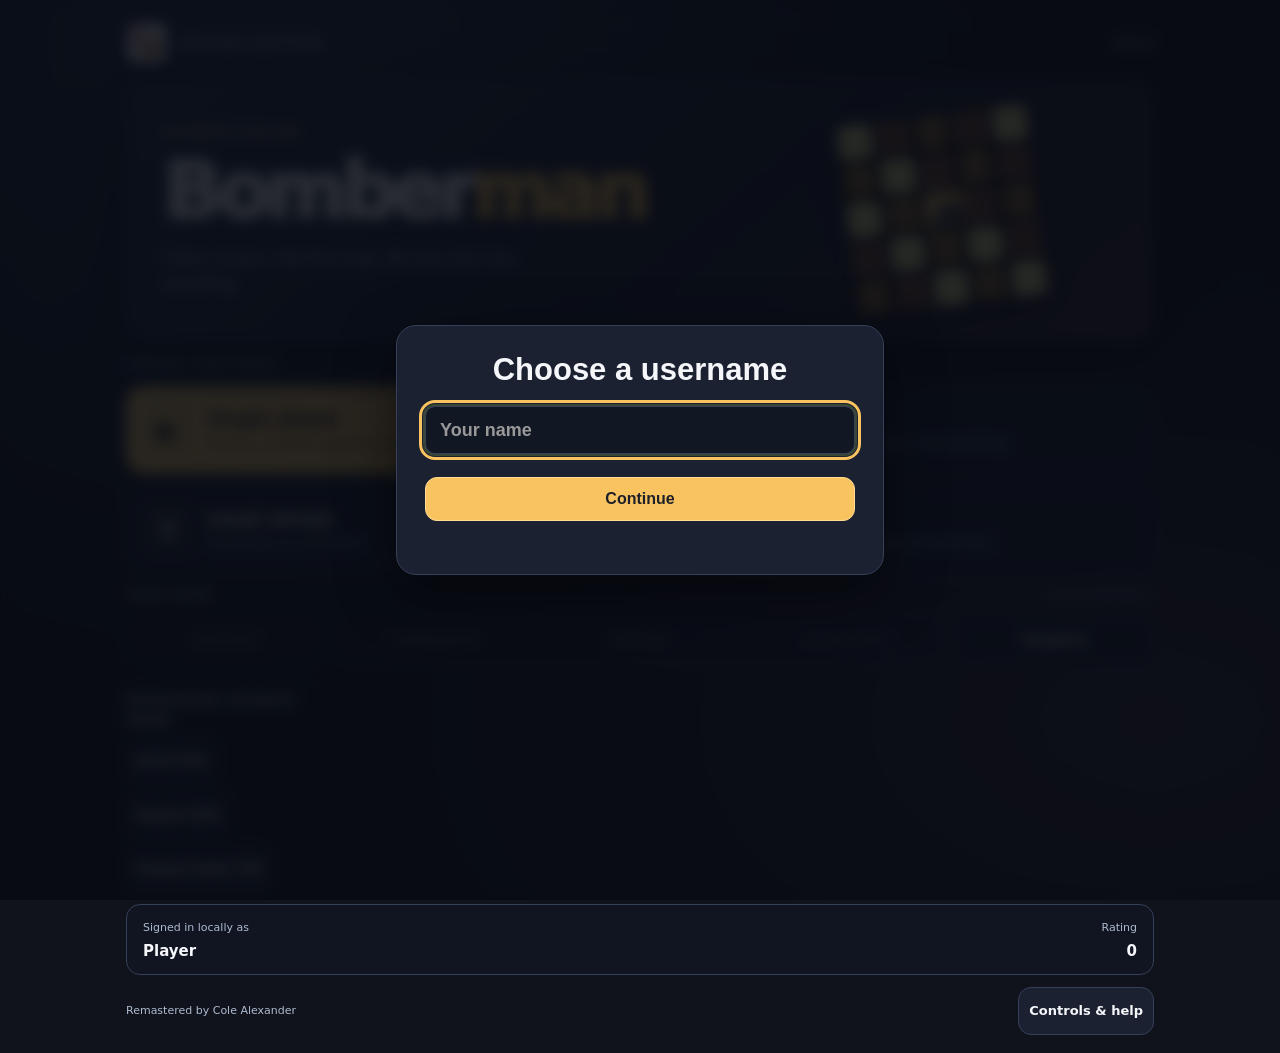
==== commit 5d11abe8: "Release v2.1.2: public match performance, fixed simulation clock, responsive mobile controls and fas" ====
--- a/Bomberman-Ultimate-Universal-Web-v0.10/index.html
+++ b/Bomberman-Ultimate-Universal-Web-v0.10/index.html
@@ -1,7 +1,7 @@
 <!doctype html>
 <html>
 <head>
-    <title>Bomberman v2.1.1</title>
+    <title>Bomberman v2.1.2</title>
     <meta charset="utf-8">
     <meta name="viewport" content="width=device-width, initial-scale=1, viewport-fit=cover, user-scalable=yes">
     <meta name="apple-mobile-web-app-capable" content="yes">
@@ -12,49 +12,49 @@
     <style id="bomber-version-owner-v016231">
     [id^="buildVersion"]{display:none!important}
     html body #releaseBadge1561#releaseBadge1561#releaseBadge1561#releaseBadge1561 strong{font-size:0!important;line-height:1.15!important}
-    html body #releaseBadge1561#releaseBadge1561#releaseBadge1561#releaseBadge1561 strong::before{content:"v2.1.1"!important;display:inline!important;font-size:10px!important;font-weight:800!important;letter-spacing:.01em!important}
+    html body #releaseBadge1561#releaseBadge1561#releaseBadge1561#releaseBadge1561 strong::before{content:"v2.1.2"!important;display:inline!important;font-size:10px!important;font-weight:800!important;letter-spacing:.01em!important}
     html body #releaseBadge1561#releaseBadge1561#releaseBadge1561#releaseBadge1561{display:block!important;visibility:visible!important}
     </style>
     <style id="v016232-bomb-kick-copy">
     #v160KickHud span{font-size:0!important}
     #v160KickHud span::before{content:"WASD • FIRE BOMB KICK";display:inline!important;font:900 9px/1 Arial,sans-serif!important;letter-spacing:.2px!important;white-space:nowrap}
     </style>
-    <script src="./files/engine2/social-210.js?v=211"></script>
-    <script src="./files/engine2/ui-210.js?v=211"></script>
-    <script src="./files/js/easeljs-0.8.1.min.js?v=211"></script>
-    <script src="./files/js/preloadjs-0.6.1.min.js?v=211"></script>
-    <script src="./files/js/soundjs-0.6.1.min.js?v=211"></script>
-    <script src="./files/js/core.js?v=211"></script>
-    <script src="./files/js/Utils.js?v=211"></script>
-    <script src="./files/js/Entity.js?v=211"></script>
-    <script src="./files/js/Player.js?v=211"></script>
-    <script src="./files/js/Bot.js?v=211"></script>
-    <script src="./files/js/Bonus.js?v=211"></script>
-    <script src="./files/js/Tile.js?v=211"></script>
-    <script src="./files/js/Fire.js?v=211"></script>
-    <script src="./files/js/Bomb.js?v=211"></script>
-    <script src="./files/js/Menu.js?v=211"></script>
-    <script src="./files/engine2/round-state.js?v=211"></script>
-    <script src="./files/engine2/input-controller.js?v=211"></script>
-    <script src="./files/engine2/stability-diagnostics.js?v=211"></script>
-    <script src="./files/engine2/lifecycle.js?v=211"></script>
-    <script src="./files/engine2/render-211.js?v=211"></script>
-    <script src="./files/js/InputEngine.js?v=211"></script>
-    <script src="./files/js/GameEngine.js?v=211"></script>
-    <script src="./files/packed-runtime-loader.js?v=211"></script>
-    <script src="./files/directional-input-hotfix-v016225.js?v=211"></script>
-    <script src="./files/preload-v0150.js?v=211"></script>
-    <script src="./files/online.js?v=211"></script>
-    <script src="./files/mobile.js?v=211"></script>
-    <script src="./files/engine2/runtime-loader.js?v=211"></script>
-    <script src="./files/app.js?v=211"></script>
-    <script src="./files/runtime-v016232-identity-hud.js?v=211"></script>
-    <script src="./files/runtime-v016234-border-only.js?v=211"></script>
-    <script src="./files/runtime-v016230-round-skill-version.js?v=211"></script>
-    <script src="./files/hotfix-0117.js?v=211"></script>
-    <link rel="stylesheet" type="text/css" href="./files/css/bootstrap.css?v=211" />
-    <link rel="stylesheet" type="text/css" href="./files/css/style.css?v=211" />
-    <link rel="stylesheet" href="./files/css/ui-210.css?v=211" />
+    <script defer src="./files/engine2/social-210.js?v=212"></script>
+    <script defer src="./files/engine2/ui-210.js?v=212"></script>
+    <script defer src="./files/js/easeljs-0.8.1.min.js?v=212"></script>
+    <script defer src="./files/js/preloadjs-0.6.1.min.js?v=212"></script>
+    <script defer src="./files/js/soundjs-0.6.1.min.js?v=212"></script>
+    <script defer src="./files/js/core.js?v=212"></script>
+    <script defer src="./files/js/Utils.js?v=212"></script>
+    <script defer src="./files/js/Entity.js?v=212"></script>
+    <script defer src="./files/js/Player.js?v=212"></script>
+    <script defer src="./files/js/Bot.js?v=212"></script>
+    <script defer src="./files/js/Bonus.js?v=212"></script>
+    <script defer src="./files/js/Tile.js?v=212"></script>
+    <script defer src="./files/js/Fire.js?v=212"></script>
+    <script defer src="./files/js/Bomb.js?v=212"></script>
+    <script defer src="./files/js/Menu.js?v=212"></script>
+    <script defer src="./files/engine2/round-state.js?v=212"></script>
+    <script defer src="./files/engine2/input-controller.js?v=212"></script>
+    <script defer src="./files/engine2/stability-diagnostics.js?v=212"></script>
+    <script defer src="./files/engine2/lifecycle.js?v=212"></script>
+    <script defer src="./files/engine2/render-211.js?v=212"></script>
+    <script defer src="./files/js/InputEngine.js?v=212"></script>
+    <script defer src="./files/js/GameEngine.js?v=212"></script>
+    <script defer src="./files/packed-runtime-loader.js?v=212"></script>
+    <script defer src="./files/directional-input-hotfix-v016225.js?v=212"></script>
+    <script defer src="./files/preload-v0150.js?v=212"></script>
+    <script defer src="./files/online.js?v=212"></script>
+    <script defer src="./files/mobile.js?v=212"></script>
+    <script defer src="./files/engine2/runtime-loader.js?v=212"></script>
+    <script defer src="./files/app.js?v=212"></script>
+    <script defer src="./files/runtime-v016232-identity-hud.js?v=212"></script>
+    <script defer src="./files/runtime-v016234-border-only.js?v=212"></script>
+    <script defer src="./files/runtime-v016230-round-skill-version.js?v=212"></script>
+    <script defer src="./files/hotfix-0117.js?v=212"></script>
+    <link rel="stylesheet" type="text/css" href="./files/css/bootstrap.css?v=212" />
+    <link rel="stylesheet" type="text/css" href="./files/css/style.css?v=212" />
+    <link rel="stylesheet" href="./files/css/ui-210.css?v=212" />
 
     <style id="ios-v0111-hotfix">
     @media (hover: none), (pointer: coarse) {
@@ -76,7 +76,7 @@
 <body class="bm210-home">
     <div class="container">
         <main id="bm210Home" class="bm210-home-screen" aria-label="Bomberman main menu">
-          <header class="bm210-top"><div class="bm210-brand"><img src="./icons/icon192.png" alt=""> Arcade edition</div><span id="bm210Version" class="bm210-version">v2.1.1</span></header>
+          <header class="bm210-top"><div class="bm210-brand"><img src="./icons/icon192.png" alt=""> Arcade edition</div><span id="bm210Version" class="bm210-version">v2.1.2</span></header>
           <section class="bm210-hero"><div><p class="bm210-kicker">Ultimate online</p><h1>Bomber<span>man</span></h1><p class="bm210-sub">Clear a lane. Set the trap. Be the last one standing.</p></div><div class="bm210-art" aria-hidden="true"><div class="bm210-tile-art"><i></i><i></i><i></i><i></i><i></i><i></i><i></i><i></i><i></i><i></i><i></i><i></i><i></i><i></i><i></i><i></i><i></i><i></i><i></i><i></i><i></i><i></i><i></i><i></i><i></i></div></div></section>
           <p id="bm210Loading" class="bm210-loading" role="status">Loading the arena…</p>
           <section id="bm210Actions" class="bm210-actions" hidden>
@@ -96,7 +96,7 @@
         </main>
         <dialog id="bm210HelpDialog"><h2>Controls &amp; help</h2><p><strong>Player 1:</strong> Arrow keys to move. Space places a normal bomb. WASD fires Bomb Kick when you have a charge.</p><p><strong>Local Player 2:</strong> Follow the in-game control panel. Use the touch joystick and action buttons on mobile.</p><p>Destroy wood to discover power-ups. Keep an escape route open. Hearts absorb a hit, and Bomb Kick lets you send bombs through lanes.</p><p>Public matchmaking can use simulated players. Settings include AI difficulty and the AI testing room. Graphics lets you adjust rendering FPS and resolution.</p><button class="bm210-mini" id="bm210HelpClose" type="button">Close</button></dialog>
 
-        <dialog id="bm211GraphicsDialog" aria-labelledby="bm211GraphicsTitle"><h2 id="bm211GraphicsTitle">Graphics</h2><p>Rendering is independent of the 50 Hz gameplay clock.</p><label for="bm211FPS">Frame rate</label><select id="bm211FPS"><option value="auto">Auto · display refresh up to 120 FPS</option><option value="60">60 FPS · battery saver</option><option value="120">120 FPS · high refresh</option></select><label for="bm211Resolution">Arena resolution</label><select id="bm211Resolution"><option value="1">Original · 545 × 416</option><option value="2">High · 1090 × 832</option><option value="3">Ultra · 1635 × 1248</option></select><p>Higher resolution improves pixel edges and text. Original sprite artwork is unchanged. Actual FPS depends on your display and device.</p><button class="bm210-mini" id="bm211GraphicsClose" type="button">Done</button></dialog>
+        <dialog id="bm211GraphicsDialog" aria-labelledby="bm211GraphicsTitle"><h2 id="bm211GraphicsTitle">Graphics</h2><p>Rendering is independent of the 50 Hz gameplay clock.</p><label for="bm211FPS">Frame rate</label><select id="bm211FPS"><option value="auto">Auto · adaptive, up to 120 FPS</option><option value="60">60 FPS · battery saver</option><option value="120">120 FPS · high refresh</option></select><label for="bm211Resolution">Arena resolution</label><select id="bm211Resolution"><option value="1">Original · 545 × 416</option><option value="2">High · 1090 × 832</option><option value="3">Ultra · 1635 × 1248</option></select><p>Higher resolution improves pixel edges and text. Original sprite artwork is unchanged. Actual FPS depends on your display and device. Auto can temporarily lower rendering rate or resolution to protect gameplay. Your selected resolution is restored when performance recovers.</p><button class="bm210-mini" id="bm211GraphicsClose" type="button">Done</button></dialog>
 
         <div class="game_toolbar">
             <button id="ultimateModeBtn" class="ultimate_mode_btn" type="button" aria-pressed="false">ULTIMATE MODE: OFF</button>
@@ -166,7 +166,7 @@
                 <span id="remoteSpectatorSubtitle">SPECTATING MATCH</span>
             </div>
         </div>
-        <audio id="gameMusic" src="./files/sound/game.mp3" preload="auto" loop playsinline></audio>
+        <audio id="gameMusic" src="./files/sound/game.mp3" preload="none" loop playsinline></audio>
 
         <div id="mobileControls" class="mobile_controls" aria-label="Touch controls">
             <div id="mobileJoystick" class="mobile_joystick" aria-label="Movement joystick" role="application">
--- a/Bomberman-Ultimate-Universal-Web-v0.10/files/css/ui-210.css
+++ b/Bomberman-Ultimate-Universal-Web-v0.10/files/css/ui-210.css
@@ -1,4 +1,4 @@
-/* Bomberman 2.1.1 — Midnight Arcade. Keep logical canvas coordinates and all input IDs. */
+/* Bomberman 2.1.2 — Midnight Arcade. Keep logical canvas coordinates and all input IDs. */
 :root{color-scheme:dark;--bm-bg:#10131c;--bm-card:#1b2130;--bm-raised:#252d40;--bm-line:#35405a;--bm-ink:#f4f6fa;--bm-muted:#aebbd0;--bm-accent:#f9c35f;--bm-blue:#91b8ff;--bm-radius:18px;--bm-shadow:0 18px 60px #0007}
 html,body{background:#10131c!important;color:var(--bm-ink);font-family:system-ui,-apple-system,BlinkMacSystemFont,"Segoe UI",sans-serif!important;min-height:100%;}
 body{background:radial-gradient(ellipse at 20% 5%,#23324a 0,transparent 52%),radial-gradient(ellipse at 90% 80%,#32263c 0,transparent 48%),var(--bm-bg)!important;}
@@ -89,3 +89,53 @@
 #bm211GraphicsDialog::backdrop{background:#080b12cc;backdrop-filter:blur(5px)}
 #bm211GraphicsDialog h2{margin:0 0 12px;}#bm211GraphicsDialog p{color:var(--bm-muted);line-height:1.55;font-size:13px;}#bm211GraphicsDialog label{display:block;margin:16px 0 6px;font-weight:750;font-size:13px;}#bm211GraphicsDialog select{display:block;width:100%;min-height:46px;background:var(--bm-raised);color:var(--bm-ink);border:1px solid var(--bm-line);border-radius:10px;padding:9px;}#bm211GraphicsDialog button{width:100%;margin-top:8px;}
 @media(min-width:700px){.bm210-tools{grid-template-columns:repeat(5,minmax(0,1fr))}}
+
+/* v2.1.2 — touch layout uses the input device, not the desktop breakpoint. */
+html body.touch-ui.v154_mobile_chat #chatPanel#chatPanel#chatPanel,
+html body.touch-ui.v154_mobile_chat #chatToggleBtn,html body.touch-ui.v154_mobile_chat #chatToast{display:none!important;visibility:hidden!important;pointer-events:none!important}
+html body.touch-ui.v154_mobile_chat #v154MobileChat:not([hidden]){display:grid!important;position:relative!important;inset:auto!important;z-index:2!important;grid-template-columns:minmax(0,1fr) auto;align-items:center;gap:6px;width:min(94vw,545px);max-width:100%;margin:5px auto 0;padding:5px 7px;box-sizing:border-box;min-height:38px;}
+html body.touch-ui #v154MobileChatPreview{min-height:28px!important;max-height:42px;overflow:hidden;min-width:0;}
+html body.touch-ui #v154MobileChatBtn{min-height:36px;min-width:58px;}
+html body.touch-ui.v154_mobile_chat #v154MobileChatOverlay:not([hidden]){display:flex!important;position:relative!important;inset:auto!important;background:none!important;backdrop-filter:none!important;z-index:3!important;padding:0!important;width:min(94vw,545px);margin:4px auto;box-sizing:border-box;}
+html body.touch-ui #v154MobileChatOverlay .v154_mobile_chat_sheet{width:100%;max-height:36dvh;min-height:120px;grid-template-rows:auto minmax(40px,1fr) auto auto;box-sizing:border-box;}
+html body.touch-ui #v154MobileChatOverlay[hidden],html body.touch-ui #v154MobileChat[hidden]{display:none!important;}
+html body.touch-ui #mobileJoystick{flex-shrink:0;touch-action:none;overscroll-behavior:none;}
+html body.touch-ui #mobileJoystickKnob{left:50%!important;top:50%!important;margin-left:calc(var(--bm-knob,56px) / -2);margin-top:calc(var(--bm-knob,56px) / -2);width:var(--bm-knob,56px)!important;height:var(--bm-knob,56px)!important;pointer-events:none;transition:transform 35ms linear;}
+html body.touch-ui #mobileControls .mobile_action_cluster{touch-action:none;}
+html body.touch-ui #mobileControls .touch_btn,html body.touch-ui #mobileControls .touch_small{touch-action:none;}
+/* Spectator controls are outside the arena on touch; leave the full game visible. */
+html body.touch-ui[data-online-role="spectator"] #v152ObserverHud:not([hidden]),html body.touch-ui.bm212-observing #v152ObserverHud:not([hidden]){position:relative!important;inset:auto!important;transform:none!important;margin:6px auto!important;width:min(94vw,545px)!important;max-width:100%;box-sizing:border-box;}
+html body.touch-ui.bm212-observing #mobileControls{display:none!important;}
+html body.touch-ui.bm212-observing #v157SpectatingBar:not([hidden]){position:relative!important;inset:auto!important;transform:none!important;margin:5px auto!important;}
+@media(orientation:landscape) and (max-height:600px){
+ html body.touch-ui:not(.bm210-home){display:block!important;overflow-x:hidden!important;overflow-y:auto!important;min-height:100dvh;}
+ html body.touch-ui:not(.bm210-home)>.container{display:flex!important;min-height:100dvh!important;width:100%!important;max-width:none!important;box-sizing:border-box;gap:4px!important;padding:4px max(4px,env(safe-area-inset-right)) max(4px,env(safe-area-inset-bottom)) max(4px,env(safe-area-inset-left))!important;justify-content:flex-start!important;align-items:center!important;}
+ html body.touch-ui:not(.bm210-home) .game_toolbar{width:min(94vw,700px)!important;min-height:30px!important;margin:0 auto!important;gap:4px!important;}
+ html body.touch-ui:not(.bm210-home) .game_toolbar .ultimate_mode_hint{display:none!important;}
+ html body.touch-ui:not(.bm210-home) #localStage,html body.touch-ui:not(.bm210-home) #remoteStage{width:min(58vw,calc((100dvh - 65px)*1.3101))!important;max-width:100%;margin:0 auto!important;}
+ html body.touch-ui:not(.bm210-home) #game{width:100%!important;max-width:none!important;margin:0!important;}
+ html body.touch-ui:not(.bm210-home) #canvas,html body.touch-ui:not(.bm210-home) #remoteVideo{width:100%!important;max-height:none!important;height:auto!important;aspect-ratio:545/416;object-fit:contain;}
+ html body.touch-ui.qol_round_live:not(.bm212-observing) #mobileControls{position:fixed!important;inset:auto max(8px,env(safe-area-inset-right)) max(10px,env(safe-area-inset-bottom)) max(8px,env(safe-area-inset-left))!important;display:flex!important;justify-content:space-between!important;align-items:flex-end!important;width:auto!important;max-width:none!important;pointer-events:none!important;gap:0!important;z-index:3000!important;}
+ html body.touch-ui #mobileControls #mobileJoystick{--bm-knob:46px;width:clamp(88px,18vw,132px)!important;height:clamp(88px,18vw,132px)!important;pointer-events:auto!important;}
+ html body.touch-ui #mobileControls .mobile_action_cluster{display:flex!important;flex-direction:column!important;gap:5px!important;width:clamp(80px,18vw,126px);pointer-events:auto!important;align-items:center!important;}
+ html body.touch-ui #mobileControls .touch_btn{width:clamp(48px,12vw,70px)!important;height:clamp(48px,12vw,70px)!important;font-size:24px!important;min-width:0!important;min-height:0!important;}
+ html body.touch-ui #mobileControls .mobile_small_actions{display:flex!important;flex-wrap:wrap;justify-content:center;gap:3px!important;}
+ html body.touch-ui #mobileControls .touch_small{min-width:38px!important;min-height:30px!important;padding:4px 6px!important;font-size:10px!important;}
+ html body.touch-ui:not(.bm212-observing) #v154MobileChat:not([hidden]),html body.touch-ui:not(.bm212-observing) #v154MobileChatOverlay:not([hidden]){width:min(58vw,calc((100dvh - 65px)*1.3101))!important;}
+ html body.touch-ui.bm212-observing #localStage,html body.touch-ui.bm212-observing #remoteStage{width:min(65vw,calc((100dvh - 55px)*1.3101))!important;}
+ html body.touch-ui.bm212-observing #v154MobileChat:not([hidden]),html body.touch-ui.bm212-observing #v154MobileChatOverlay:not([hidden]){width:min(94vw,545px)!important;}
+ html body.touch-ui #v154MainMenuBtn{top:max(3px,env(safe-area-inset-top))!important;right:max(4px,env(safe-area-inset-right))!important;font-size:10px!important;padding:5px 8px!important;}
+}
+
+@media(orientation:landscape) and (max-height:600px){
+ html body.touch-ui.bm212-observing:not(.bm210-home)>.container{display:grid!important;grid-template-columns:minmax(0,1fr) minmax(145px,31vw);grid-template-rows:auto auto auto auto;align-items:start!important;justify-items:center!important;column-gap:8px!important;row-gap:4px!important;align-content:start!important;}
+ html body.touch-ui.bm212-observing:not(.bm210-home) .game_toolbar{grid-column:1/-1;grid-row:1;}
+ html body.touch-ui.bm212-observing:not(.bm210-home) #localStage,html body.touch-ui.bm212-observing:not(.bm210-home) #remoteStage{grid-column:1;grid-row:2/5;width:min(100%,calc((100dvh - 108px)*1.3101))!important;justify-self:center!important;}
+ html body.touch-ui.bm212-observing:not(.bm210-home) #v154MobileChat:not([hidden]){grid-column:2;grid-row:2;width:100%!important;margin:0!important;}
+ html body.touch-ui.bm212-observing:not(.bm210-home) #v154MobileChatOverlay:not([hidden]){grid-column:2;grid-row:3;width:100%!important;margin:0!important;}
+ html body.touch-ui.bm212-observing:not(.bm210-home) #v152ObserverHud:not([hidden]),html body.touch-ui.bm212-observing:not(.bm210-home) #v157SpectatingBar:not([hidden]){grid-column:2;grid-row:4;width:100%!important;margin:0!important;font-size:10px!important;}
+ html body.touch-ui.bm212-observing #v152ObserverHud .v152_observer_actions{display:flex!important;flex-wrap:wrap!important;gap:4px!important;}
+ html body.touch-ui.bm212-observing #v152ObserverHud button{font-size:11px!important;min-height:30px!important;padding:5px!important;}
+ html body.touch-ui.bm212-observing #v154MobileChatOverlay .v154_mobile_chat_sheet{max-height:42dvh!important;}
+ html body.touch-ui.bm212-observing .v154_mobile_chat_head{padding:5px 8px!important;}
+}
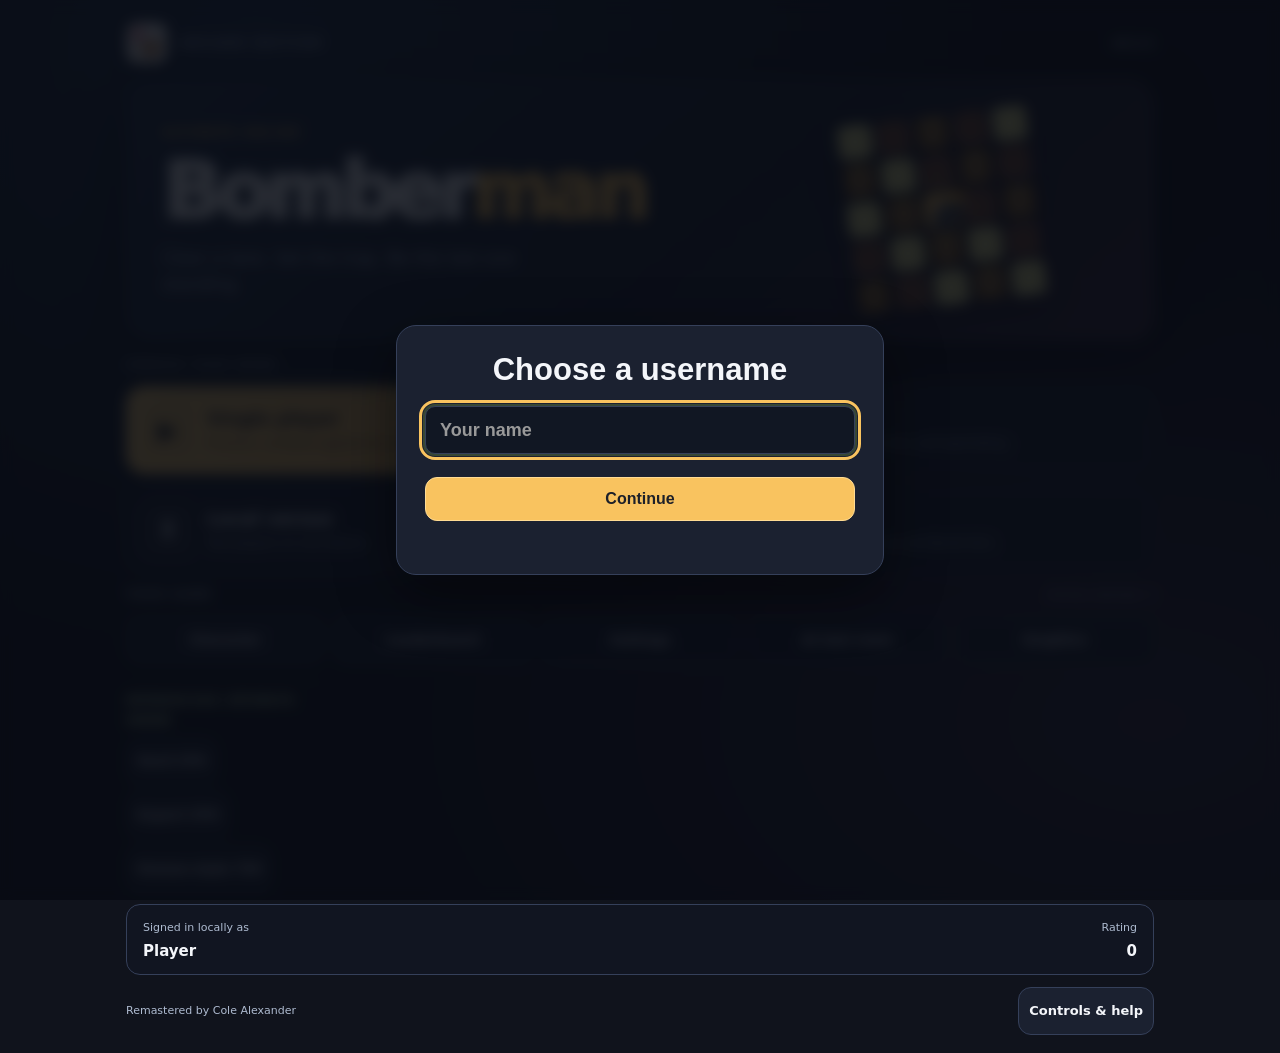
==== commit 91071520: "Revert v2.1.2: restore exact v2.1.1 release" ====
--- a/Bomberman-Ultimate-Universal-Web-v0.10/index.html
+++ b/Bomberman-Ultimate-Universal-Web-v0.10/index.html
@@ -1,7 +1,7 @@
 <!doctype html>
 <html>
 <head>
-    <title>Bomberman v2.1.2</title>
+    <title>Bomberman v2.1.1</title>
     <meta charset="utf-8">
     <meta name="viewport" content="width=device-width, initial-scale=1, viewport-fit=cover, user-scalable=yes">
     <meta name="apple-mobile-web-app-capable" content="yes">
@@ -12,49 +12,49 @@
     <style id="bomber-version-owner-v016231">
     [id^="buildVersion"]{display:none!important}
     html body #releaseBadge1561#releaseBadge1561#releaseBadge1561#releaseBadge1561 strong{font-size:0!important;line-height:1.15!important}
-    html body #releaseBadge1561#releaseBadge1561#releaseBadge1561#releaseBadge1561 strong::before{content:"v2.1.2"!important;display:inline!important;font-size:10px!important;font-weight:800!important;letter-spacing:.01em!important}
+    html body #releaseBadge1561#releaseBadge1561#releaseBadge1561#releaseBadge1561 strong::before{content:"v2.1.1"!important;display:inline!important;font-size:10px!important;font-weight:800!important;letter-spacing:.01em!important}
     html body #releaseBadge1561#releaseBadge1561#releaseBadge1561#releaseBadge1561{display:block!important;visibility:visible!important}
     </style>
     <style id="v016232-bomb-kick-copy">
     #v160KickHud span{font-size:0!important}
     #v160KickHud span::before{content:"WASD • FIRE BOMB KICK";display:inline!important;font:900 9px/1 Arial,sans-serif!important;letter-spacing:.2px!important;white-space:nowrap}
     </style>
-    <script defer src="./files/engine2/social-210.js?v=212"></script>
-    <script defer src="./files/engine2/ui-210.js?v=212"></script>
-    <script defer src="./files/js/easeljs-0.8.1.min.js?v=212"></script>
-    <script defer src="./files/js/preloadjs-0.6.1.min.js?v=212"></script>
-    <script defer src="./files/js/soundjs-0.6.1.min.js?v=212"></script>
-    <script defer src="./files/js/core.js?v=212"></script>
-    <script defer src="./files/js/Utils.js?v=212"></script>
-    <script defer src="./files/js/Entity.js?v=212"></script>
-    <script defer src="./files/js/Player.js?v=212"></script>
-    <script defer src="./files/js/Bot.js?v=212"></script>
-    <script defer src="./files/js/Bonus.js?v=212"></script>
-    <script defer src="./files/js/Tile.js?v=212"></script>
-    <script defer src="./files/js/Fire.js?v=212"></script>
-    <script defer src="./files/js/Bomb.js?v=212"></script>
-    <script defer src="./files/js/Menu.js?v=212"></script>
-    <script defer src="./files/engine2/round-state.js?v=212"></script>
-    <script defer src="./files/engine2/input-controller.js?v=212"></script>
-    <script defer src="./files/engine2/stability-diagnostics.js?v=212"></script>
-    <script defer src="./files/engine2/lifecycle.js?v=212"></script>
-    <script defer src="./files/engine2/render-211.js?v=212"></script>
-    <script defer src="./files/js/InputEngine.js?v=212"></script>
-    <script defer src="./files/js/GameEngine.js?v=212"></script>
-    <script defer src="./files/packed-runtime-loader.js?v=212"></script>
-    <script defer src="./files/directional-input-hotfix-v016225.js?v=212"></script>
-    <script defer src="./files/preload-v0150.js?v=212"></script>
-    <script defer src="./files/online.js?v=212"></script>
-    <script defer src="./files/mobile.js?v=212"></script>
-    <script defer src="./files/engine2/runtime-loader.js?v=212"></script>
-    <script defer src="./files/app.js?v=212"></script>
-    <script defer src="./files/runtime-v016232-identity-hud.js?v=212"></script>
-    <script defer src="./files/runtime-v016234-border-only.js?v=212"></script>
-    <script defer src="./files/runtime-v016230-round-skill-version.js?v=212"></script>
-    <script defer src="./files/hotfix-0117.js?v=212"></script>
-    <link rel="stylesheet" type="text/css" href="./files/css/bootstrap.css?v=212" />
-    <link rel="stylesheet" type="text/css" href="./files/css/style.css?v=212" />
-    <link rel="stylesheet" href="./files/css/ui-210.css?v=212" />
+    <script src="./files/engine2/social-210.js?v=211"></script>
+    <script src="./files/engine2/ui-210.js?v=211"></script>
+    <script src="./files/js/easeljs-0.8.1.min.js?v=211"></script>
+    <script src="./files/js/preloadjs-0.6.1.min.js?v=211"></script>
+    <script src="./files/js/soundjs-0.6.1.min.js?v=211"></script>
+    <script src="./files/js/core.js?v=211"></script>
+    <script src="./files/js/Utils.js?v=211"></script>
+    <script src="./files/js/Entity.js?v=211"></script>
+    <script src="./files/js/Player.js?v=211"></script>
+    <script src="./files/js/Bot.js?v=211"></script>
+    <script src="./files/js/Bonus.js?v=211"></script>
+    <script src="./files/js/Tile.js?v=211"></script>
+    <script src="./files/js/Fire.js?v=211"></script>
+    <script src="./files/js/Bomb.js?v=211"></script>
+    <script src="./files/js/Menu.js?v=211"></script>
+    <script src="./files/engine2/round-state.js?v=211"></script>
+    <script src="./files/engine2/input-controller.js?v=211"></script>
+    <script src="./files/engine2/stability-diagnostics.js?v=211"></script>
+    <script src="./files/engine2/lifecycle.js?v=211"></script>
+    <script src="./files/engine2/render-211.js?v=211"></script>
+    <script src="./files/js/InputEngine.js?v=211"></script>
+    <script src="./files/js/GameEngine.js?v=211"></script>
+    <script src="./files/packed-runtime-loader.js?v=211"></script>
+    <script src="./files/directional-input-hotfix-v016225.js?v=211"></script>
+    <script src="./files/preload-v0150.js?v=211"></script>
+    <script src="./files/online.js?v=211"></script>
+    <script src="./files/mobile.js?v=211"></script>
+    <script src="./files/engine2/runtime-loader.js?v=211"></script>
+    <script src="./files/app.js?v=211"></script>
+    <script src="./files/runtime-v016232-identity-hud.js?v=211"></script>
+    <script src="./files/runtime-v016234-border-only.js?v=211"></script>
+    <script src="./files/runtime-v016230-round-skill-version.js?v=211"></script>
+    <script src="./files/hotfix-0117.js?v=211"></script>
+    <link rel="stylesheet" type="text/css" href="./files/css/bootstrap.css?v=211" />
+    <link rel="stylesheet" type="text/css" href="./files/css/style.css?v=211" />
+    <link rel="stylesheet" href="./files/css/ui-210.css?v=211" />
 
     <style id="ios-v0111-hotfix">
     @media (hover: none), (pointer: coarse) {
@@ -76,7 +76,7 @@
 <body class="bm210-home">
     <div class="container">
         <main id="bm210Home" class="bm210-home-screen" aria-label="Bomberman main menu">
-          <header class="bm210-top"><div class="bm210-brand"><img src="./icons/icon192.png" alt=""> Arcade edition</div><span id="bm210Version" class="bm210-version">v2.1.2</span></header>
+          <header class="bm210-top"><div class="bm210-brand"><img src="./icons/icon192.png" alt=""> Arcade edition</div><span id="bm210Version" class="bm210-version">v2.1.1</span></header>
           <section class="bm210-hero"><div><p class="bm210-kicker">Ultimate online</p><h1>Bomber<span>man</span></h1><p class="bm210-sub">Clear a lane. Set the trap. Be the last one standing.</p></div><div class="bm210-art" aria-hidden="true"><div class="bm210-tile-art"><i></i><i></i><i></i><i></i><i></i><i></i><i></i><i></i><i></i><i></i><i></i><i></i><i></i><i></i><i></i><i></i><i></i><i></i><i></i><i></i><i></i><i></i><i></i><i></i><i></i></div></div></section>
           <p id="bm210Loading" class="bm210-loading" role="status">Loading the arena…</p>
           <section id="bm210Actions" class="bm210-actions" hidden>
@@ -96,7 +96,7 @@
         </main>
         <dialog id="bm210HelpDialog"><h2>Controls &amp; help</h2><p><strong>Player 1:</strong> Arrow keys to move. Space places a normal bomb. WASD fires Bomb Kick when you have a charge.</p><p><strong>Local Player 2:</strong> Follow the in-game control panel. Use the touch joystick and action buttons on mobile.</p><p>Destroy wood to discover power-ups. Keep an escape route open. Hearts absorb a hit, and Bomb Kick lets you send bombs through lanes.</p><p>Public matchmaking can use simulated players. Settings include AI difficulty and the AI testing room. Graphics lets you adjust rendering FPS and resolution.</p><button class="bm210-mini" id="bm210HelpClose" type="button">Close</button></dialog>
 
-        <dialog id="bm211GraphicsDialog" aria-labelledby="bm211GraphicsTitle"><h2 id="bm211GraphicsTitle">Graphics</h2><p>Rendering is independent of the 50 Hz gameplay clock.</p><label for="bm211FPS">Frame rate</label><select id="bm211FPS"><option value="auto">Auto · adaptive, up to 120 FPS</option><option value="60">60 FPS · battery saver</option><option value="120">120 FPS · high refresh</option></select><label for="bm211Resolution">Arena resolution</label><select id="bm211Resolution"><option value="1">Original · 545 × 416</option><option value="2">High · 1090 × 832</option><option value="3">Ultra · 1635 × 1248</option></select><p>Higher resolution improves pixel edges and text. Original sprite artwork is unchanged. Actual FPS depends on your display and device. Auto can temporarily lower rendering rate or resolution to protect gameplay. Your selected resolution is restored when performance recovers.</p><button class="bm210-mini" id="bm211GraphicsClose" type="button">Done</button></dialog>
+        <dialog id="bm211GraphicsDialog" aria-labelledby="bm211GraphicsTitle"><h2 id="bm211GraphicsTitle">Graphics</h2><p>Rendering is independent of the 50 Hz gameplay clock.</p><label for="bm211FPS">Frame rate</label><select id="bm211FPS"><option value="auto">Auto · display refresh up to 120 FPS</option><option value="60">60 FPS · battery saver</option><option value="120">120 FPS · high refresh</option></select><label for="bm211Resolution">Arena resolution</label><select id="bm211Resolution"><option value="1">Original · 545 × 416</option><option value="2">High · 1090 × 832</option><option value="3">Ultra · 1635 × 1248</option></select><p>Higher resolution improves pixel edges and text. Original sprite artwork is unchanged. Actual FPS depends on your display and device.</p><button class="bm210-mini" id="bm211GraphicsClose" type="button">Done</button></dialog>
 
         <div class="game_toolbar">
             <button id="ultimateModeBtn" class="ultimate_mode_btn" type="button" aria-pressed="false">ULTIMATE MODE: OFF</button>
@@ -166,7 +166,7 @@
                 <span id="remoteSpectatorSubtitle">SPECTATING MATCH</span>
             </div>
         </div>
-        <audio id="gameMusic" src="./files/sound/game.mp3" preload="none" loop playsinline></audio>
+        <audio id="gameMusic" src="./files/sound/game.mp3" preload="auto" loop playsinline></audio>
 
         <div id="mobileControls" class="mobile_controls" aria-label="Touch controls">
             <div id="mobileJoystick" class="mobile_joystick" aria-label="Movement joystick" role="application">
--- a/Bomberman-Ultimate-Universal-Web-v0.10/files/css/ui-210.css
+++ b/Bomberman-Ultimate-Universal-Web-v0.10/files/css/ui-210.css
@@ -1,4 +1,4 @@
-/* Bomberman 2.1.2 — Midnight Arcade. Keep logical canvas coordinates and all input IDs. */
+/* Bomberman 2.1.1 — Midnight Arcade. Keep logical canvas coordinates and all input IDs. */
 :root{color-scheme:dark;--bm-bg:#10131c;--bm-card:#1b2130;--bm-raised:#252d40;--bm-line:#35405a;--bm-ink:#f4f6fa;--bm-muted:#aebbd0;--bm-accent:#f9c35f;--bm-blue:#91b8ff;--bm-radius:18px;--bm-shadow:0 18px 60px #0007}
 html,body{background:#10131c!important;color:var(--bm-ink);font-family:system-ui,-apple-system,BlinkMacSystemFont,"Segoe UI",sans-serif!important;min-height:100%;}
 body{background:radial-gradient(ellipse at 20% 5%,#23324a 0,transparent 52%),radial-gradient(ellipse at 90% 80%,#32263c 0,transparent 48%),var(--bm-bg)!important;}
@@ -89,53 +89,3 @@
 #bm211GraphicsDialog::backdrop{background:#080b12cc;backdrop-filter:blur(5px)}
 #bm211GraphicsDialog h2{margin:0 0 12px;}#bm211GraphicsDialog p{color:var(--bm-muted);line-height:1.55;font-size:13px;}#bm211GraphicsDialog label{display:block;margin:16px 0 6px;font-weight:750;font-size:13px;}#bm211GraphicsDialog select{display:block;width:100%;min-height:46px;background:var(--bm-raised);color:var(--bm-ink);border:1px solid var(--bm-line);border-radius:10px;padding:9px;}#bm211GraphicsDialog button{width:100%;margin-top:8px;}
 @media(min-width:700px){.bm210-tools{grid-template-columns:repeat(5,minmax(0,1fr))}}
-
-/* v2.1.2 — touch layout uses the input device, not the desktop breakpoint. */
-html body.touch-ui.v154_mobile_chat #chatPanel#chatPanel#chatPanel,
-html body.touch-ui.v154_mobile_chat #chatToggleBtn,html body.touch-ui.v154_mobile_chat #chatToast{display:none!important;visibility:hidden!important;pointer-events:none!important}
-html body.touch-ui.v154_mobile_chat #v154MobileChat:not([hidden]){display:grid!important;position:relative!important;inset:auto!important;z-index:2!important;grid-template-columns:minmax(0,1fr) auto;align-items:center;gap:6px;width:min(94vw,545px);max-width:100%;margin:5px auto 0;padding:5px 7px;box-sizing:border-box;min-height:38px;}
-html body.touch-ui #v154MobileChatPreview{min-height:28px!important;max-height:42px;overflow:hidden;min-width:0;}
-html body.touch-ui #v154MobileChatBtn{min-height:36px;min-width:58px;}
-html body.touch-ui.v154_mobile_chat #v154MobileChatOverlay:not([hidden]){display:flex!important;position:relative!important;inset:auto!important;background:none!important;backdrop-filter:none!important;z-index:3!important;padding:0!important;width:min(94vw,545px);margin:4px auto;box-sizing:border-box;}
-html body.touch-ui #v154MobileChatOverlay .v154_mobile_chat_sheet{width:100%;max-height:36dvh;min-height:120px;grid-template-rows:auto minmax(40px,1fr) auto auto;box-sizing:border-box;}
-html body.touch-ui #v154MobileChatOverlay[hidden],html body.touch-ui #v154MobileChat[hidden]{display:none!important;}
-html body.touch-ui #mobileJoystick{flex-shrink:0;touch-action:none;overscroll-behavior:none;}
-html body.touch-ui #mobileJoystickKnob{left:50%!important;top:50%!important;margin-left:calc(var(--bm-knob,56px) / -2);margin-top:calc(var(--bm-knob,56px) / -2);width:var(--bm-knob,56px)!important;height:var(--bm-knob,56px)!important;pointer-events:none;transition:transform 35ms linear;}
-html body.touch-ui #mobileControls .mobile_action_cluster{touch-action:none;}
-html body.touch-ui #mobileControls .touch_btn,html body.touch-ui #mobileControls .touch_small{touch-action:none;}
-/* Spectator controls are outside the arena on touch; leave the full game visible. */
-html body.touch-ui[data-online-role="spectator"] #v152ObserverHud:not([hidden]),html body.touch-ui.bm212-observing #v152ObserverHud:not([hidden]){position:relative!important;inset:auto!important;transform:none!important;margin:6px auto!important;width:min(94vw,545px)!important;max-width:100%;box-sizing:border-box;}
-html body.touch-ui.bm212-observing #mobileControls{display:none!important;}
-html body.touch-ui.bm212-observing #v157SpectatingBar:not([hidden]){position:relative!important;inset:auto!important;transform:none!important;margin:5px auto!important;}
-@media(orientation:landscape) and (max-height:600px){
- html body.touch-ui:not(.bm210-home){display:block!important;overflow-x:hidden!important;overflow-y:auto!important;min-height:100dvh;}
- html body.touch-ui:not(.bm210-home)>.container{display:flex!important;min-height:100dvh!important;width:100%!important;max-width:none!important;box-sizing:border-box;gap:4px!important;padding:4px max(4px,env(safe-area-inset-right)) max(4px,env(safe-area-inset-bottom)) max(4px,env(safe-area-inset-left))!important;justify-content:flex-start!important;align-items:center!important;}
- html body.touch-ui:not(.bm210-home) .game_toolbar{width:min(94vw,700px)!important;min-height:30px!important;margin:0 auto!important;gap:4px!important;}
- html body.touch-ui:not(.bm210-home) .game_toolbar .ultimate_mode_hint{display:none!important;}
- html body.touch-ui:not(.bm210-home) #localStage,html body.touch-ui:not(.bm210-home) #remoteStage{width:min(58vw,calc((100dvh - 65px)*1.3101))!important;max-width:100%;margin:0 auto!important;}
- html body.touch-ui:not(.bm210-home) #game{width:100%!important;max-width:none!important;margin:0!important;}
- html body.touch-ui:not(.bm210-home) #canvas,html body.touch-ui:not(.bm210-home) #remoteVideo{width:100%!important;max-height:none!important;height:auto!important;aspect-ratio:545/416;object-fit:contain;}
- html body.touch-ui.qol_round_live:not(.bm212-observing) #mobileControls{position:fixed!important;inset:auto max(8px,env(safe-area-inset-right)) max(10px,env(safe-area-inset-bottom)) max(8px,env(safe-area-inset-left))!important;display:flex!important;justify-content:space-between!important;align-items:flex-end!important;width:auto!important;max-width:none!important;pointer-events:none!important;gap:0!important;z-index:3000!important;}
- html body.touch-ui #mobileControls #mobileJoystick{--bm-knob:46px;width:clamp(88px,18vw,132px)!important;height:clamp(88px,18vw,132px)!important;pointer-events:auto!important;}
- html body.touch-ui #mobileControls .mobile_action_cluster{display:flex!important;flex-direction:column!important;gap:5px!important;width:clamp(80px,18vw,126px);pointer-events:auto!important;align-items:center!important;}
- html body.touch-ui #mobileControls .touch_btn{width:clamp(48px,12vw,70px)!important;height:clamp(48px,12vw,70px)!important;font-size:24px!important;min-width:0!important;min-height:0!important;}
- html body.touch-ui #mobileControls .mobile_small_actions{display:flex!important;flex-wrap:wrap;justify-content:center;gap:3px!important;}
- html body.touch-ui #mobileControls .touch_small{min-width:38px!important;min-height:30px!important;padding:4px 6px!important;font-size:10px!important;}
- html body.touch-ui:not(.bm212-observing) #v154MobileChat:not([hidden]),html body.touch-ui:not(.bm212-observing) #v154MobileChatOverlay:not([hidden]){width:min(58vw,calc((100dvh - 65px)*1.3101))!important;}
- html body.touch-ui.bm212-observing #localStage,html body.touch-ui.bm212-observing #remoteStage{width:min(65vw,calc((100dvh - 55px)*1.3101))!important;}
- html body.touch-ui.bm212-observing #v154MobileChat:not([hidden]),html body.touch-ui.bm212-observing #v154MobileChatOverlay:not([hidden]){width:min(94vw,545px)!important;}
- html body.touch-ui #v154MainMenuBtn{top:max(3px,env(safe-area-inset-top))!important;right:max(4px,env(safe-area-inset-right))!important;font-size:10px!important;padding:5px 8px!important;}
-}
-
-@media(orientation:landscape) and (max-height:600px){
- html body.touch-ui.bm212-observing:not(.bm210-home)>.container{display:grid!important;grid-template-columns:minmax(0,1fr) minmax(145px,31vw);grid-template-rows:auto auto auto auto;align-items:start!important;justify-items:center!important;column-gap:8px!important;row-gap:4px!important;align-content:start!important;}
- html body.touch-ui.bm212-observing:not(.bm210-home) .game_toolbar{grid-column:1/-1;grid-row:1;}
- html body.touch-ui.bm212-observing:not(.bm210-home) #localStage,html body.touch-ui.bm212-observing:not(.bm210-home) #remoteStage{grid-column:1;grid-row:2/5;width:min(100%,calc((100dvh - 108px)*1.3101))!important;justify-self:center!important;}
- html body.touch-ui.bm212-observing:not(.bm210-home) #v154MobileChat:not([hidden]){grid-column:2;grid-row:2;width:100%!important;margin:0!important;}
- html body.touch-ui.bm212-observing:not(.bm210-home) #v154MobileChatOverlay:not([hidden]){grid-column:2;grid-row:3;width:100%!important;margin:0!important;}
- html body.touch-ui.bm212-observing:not(.bm210-home) #v152ObserverHud:not([hidden]),html body.touch-ui.bm212-observing:not(.bm210-home) #v157SpectatingBar:not([hidden]){grid-column:2;grid-row:4;width:100%!important;margin:0!important;font-size:10px!important;}
- html body.touch-ui.bm212-observing #v152ObserverHud .v152_observer_actions{display:flex!important;flex-wrap:wrap!important;gap:4px!important;}
- html body.touch-ui.bm212-observing #v152ObserverHud button{font-size:11px!important;min-height:30px!important;padding:5px!important;}
- html body.touch-ui.bm212-observing #v154MobileChatOverlay .v154_mobile_chat_sheet{max-height:42dvh!important;}
- html body.touch-ui.bm212-observing .v154_mobile_chat_head{padding:5px 8px!important;}
-}
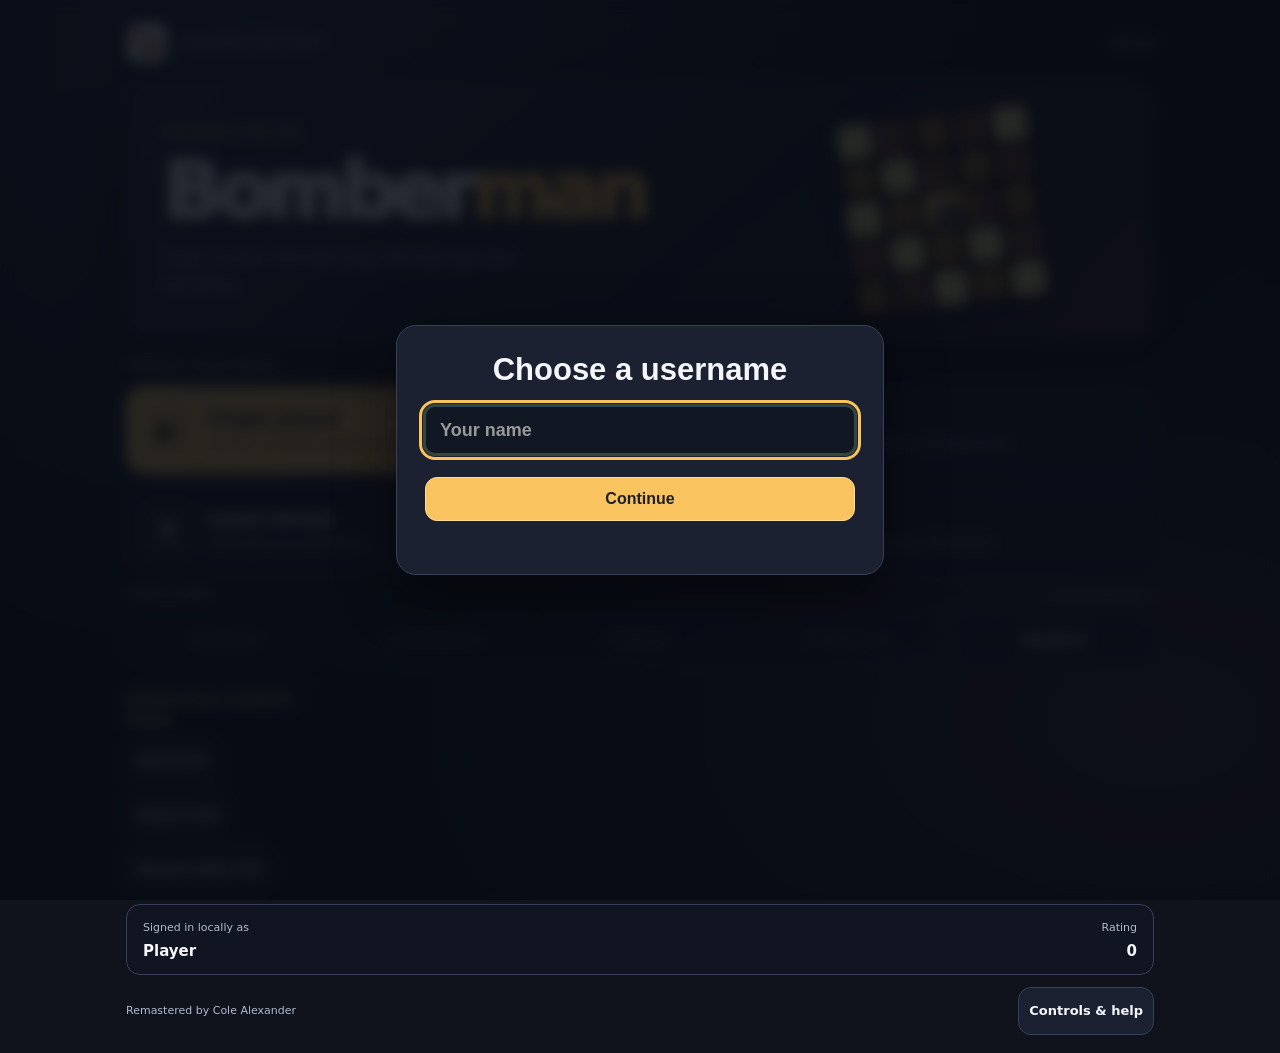
==== commit ace65a1f: "Release Bomberman v2.1.2 — feature-preserving public/mobile refinements" ====
--- a/Bomberman-Ultimate-Universal-Web-v0.10/index.html
+++ b/Bomberman-Ultimate-Universal-Web-v0.10/index.html
@@ -1,7 +1,7 @@
 <!doctype html>
 <html>
 <head>
-    <title>Bomberman v2.1.1</title>
+    <title>Bomberman v2.1.2</title>
     <meta charset="utf-8">
     <meta name="viewport" content="width=device-width, initial-scale=1, viewport-fit=cover, user-scalable=yes">
     <meta name="apple-mobile-web-app-capable" content="yes">
@@ -12,49 +12,51 @@
     <style id="bomber-version-owner-v016231">
     [id^="buildVersion"]{display:none!important}
     html body #releaseBadge1561#releaseBadge1561#releaseBadge1561#releaseBadge1561 strong{font-size:0!important;line-height:1.15!important}
-    html body #releaseBadge1561#releaseBadge1561#releaseBadge1561#releaseBadge1561 strong::before{content:"v2.1.1"!important;display:inline!important;font-size:10px!important;font-weight:800!important;letter-spacing:.01em!important}
+    html body #releaseBadge1561#releaseBadge1561#releaseBadge1561#releaseBadge1561 strong::before{content:"v2.1.2"!important;display:inline!important;font-size:10px!important;font-weight:800!important;letter-spacing:.01em!important}
     html body #releaseBadge1561#releaseBadge1561#releaseBadge1561#releaseBadge1561{display:block!important;visibility:visible!important}
     </style>
     <style id="v016232-bomb-kick-copy">
     #v160KickHud span{font-size:0!important}
     #v160KickHud span::before{content:"WASD • FIRE BOMB KICK";display:inline!important;font:900 9px/1 Arial,sans-serif!important;letter-spacing:.2px!important;white-space:nowrap}
     </style>
-    <script src="./files/engine2/social-210.js?v=211"></script>
-    <script src="./files/engine2/ui-210.js?v=211"></script>
-    <script src="./files/js/easeljs-0.8.1.min.js?v=211"></script>
-    <script src="./files/js/preloadjs-0.6.1.min.js?v=211"></script>
-    <script src="./files/js/soundjs-0.6.1.min.js?v=211"></script>
-    <script src="./files/js/core.js?v=211"></script>
-    <script src="./files/js/Utils.js?v=211"></script>
-    <script src="./files/js/Entity.js?v=211"></script>
-    <script src="./files/js/Player.js?v=211"></script>
-    <script src="./files/js/Bot.js?v=211"></script>
-    <script src="./files/js/Bonus.js?v=211"></script>
-    <script src="./files/js/Tile.js?v=211"></script>
-    <script src="./files/js/Fire.js?v=211"></script>
-    <script src="./files/js/Bomb.js?v=211"></script>
-    <script src="./files/js/Menu.js?v=211"></script>
-    <script src="./files/engine2/round-state.js?v=211"></script>
-    <script src="./files/engine2/input-controller.js?v=211"></script>
-    <script src="./files/engine2/stability-diagnostics.js?v=211"></script>
-    <script src="./files/engine2/lifecycle.js?v=211"></script>
-    <script src="./files/engine2/render-211.js?v=211"></script>
-    <script src="./files/js/InputEngine.js?v=211"></script>
-    <script src="./files/js/GameEngine.js?v=211"></script>
-    <script src="./files/packed-runtime-loader.js?v=211"></script>
-    <script src="./files/directional-input-hotfix-v016225.js?v=211"></script>
-    <script src="./files/preload-v0150.js?v=211"></script>
-    <script src="./files/online.js?v=211"></script>
-    <script src="./files/mobile.js?v=211"></script>
-    <script src="./files/engine2/runtime-loader.js?v=211"></script>
-    <script src="./files/app.js?v=211"></script>
-    <script src="./files/runtime-v016232-identity-hud.js?v=211"></script>
-    <script src="./files/runtime-v016234-border-only.js?v=211"></script>
-    <script src="./files/runtime-v016230-round-skill-version.js?v=211"></script>
-    <script src="./files/hotfix-0117.js?v=211"></script>
-    <link rel="stylesheet" type="text/css" href="./files/css/bootstrap.css?v=211" />
-    <link rel="stylesheet" type="text/css" href="./files/css/style.css?v=211" />
-    <link rel="stylesheet" href="./files/css/ui-210.css?v=211" />
+    <script src="./files/engine2/social-210.js?v=212"></script>
+    <script src="./files/engine2/ui-210.js?v=212"></script>
+    <script src="./files/js/easeljs-0.8.1.min.js?v=212"></script>
+    <script src="./files/js/preloadjs-0.6.1.min.js?v=212"></script>
+    <script src="./files/js/soundjs-0.6.1.min.js?v=212"></script>
+    <script src="./files/js/core.js?v=212"></script>
+    <script src="./files/js/Utils.js?v=212"></script>
+    <script src="./files/js/Entity.js?v=212"></script>
+    <script src="./files/js/Player.js?v=212"></script>
+    <script src="./files/js/Bot.js?v=212"></script>
+    <script src="./files/js/Bonus.js?v=212"></script>
+    <script src="./files/js/Tile.js?v=212"></script>
+    <script src="./files/js/Fire.js?v=212"></script>
+    <script src="./files/js/Bomb.js?v=212"></script>
+    <script src="./files/js/Menu.js?v=212"></script>
+    <script src="./files/engine2/round-state.js?v=212"></script>
+    <script src="./files/engine2/input-controller.js?v=212"></script>
+    <script src="./files/engine2/stability-diagnostics.js?v=212"></script>
+    <script src="./files/engine2/lifecycle.js?v=212"></script>
+    <script src="./files/engine2/render-211.js?v=212"></script>
+    <script src="./files/js/InputEngine.js?v=212"></script>
+    <script src="./files/js/GameEngine.js?v=212"></script>
+    <script src="./files/packed-runtime-loader.js?v=212"></script>
+    <script src="./files/directional-input-hotfix-v016225.js?v=212"></script>
+    <script src="./files/preload-v0150.js?v=212"></script>
+    <script src="./files/online.js?v=212"></script>
+    <script src="./files/mobile.js?v=212"></script>
+    <script src="./files/engine2/mobile-layout-retry.js?v=212"></script>
+    <script src="./files/engine2/runtime-loader.js?v=212"></script>
+    <script src="./files/app.js?v=212"></script>
+    <script src="./files/runtime-v016232-identity-hud.js?v=212"></script>
+    <script src="./files/runtime-v016234-border-only.js?v=212"></script>
+    <script src="./files/runtime-v016230-round-skill-version.js?v=212"></script>
+    <script src="./files/hotfix-0117.js?v=212"></script>
+    <link rel="stylesheet" type="text/css" href="./files/css/bootstrap.css?v=212" />
+    <link rel="stylesheet" type="text/css" href="./files/css/style.css?v=212" />
+    <link rel="stylesheet" href="./files/css/ui-210.css?v=212" />
+    <link rel="stylesheet" href="./files/css/mobile-retry.css?v=212" />
 
     <style id="ios-v0111-hotfix">
     @media (hover: none), (pointer: coarse) {
@@ -76,7 +78,7 @@
 <body class="bm210-home">
     <div class="container">
         <main id="bm210Home" class="bm210-home-screen" aria-label="Bomberman main menu">
-          <header class="bm210-top"><div class="bm210-brand"><img src="./icons/icon192.png" alt=""> Arcade edition</div><span id="bm210Version" class="bm210-version">v2.1.1</span></header>
+          <header class="bm210-top"><div class="bm210-brand"><img src="./icons/icon192.png" alt=""> Arcade edition</div><span id="bm210Version" class="bm210-version">v2.1.2</span></header>
           <section class="bm210-hero"><div><p class="bm210-kicker">Ultimate online</p><h1>Bomber<span>man</span></h1><p class="bm210-sub">Clear a lane. Set the trap. Be the last one standing.</p></div><div class="bm210-art" aria-hidden="true"><div class="bm210-tile-art"><i></i><i></i><i></i><i></i><i></i><i></i><i></i><i></i><i></i><i></i><i></i><i></i><i></i><i></i><i></i><i></i><i></i><i></i><i></i><i></i><i></i><i></i><i></i><i></i><i></i></div></div></section>
           <p id="bm210Loading" class="bm210-loading" role="status">Loading the arena…</p>
           <section id="bm210Actions" class="bm210-actions" hidden>
--- a/Bomberman-Ultimate-Universal-Web-v0.10/files/css/ui-210.css
+++ b/Bomberman-Ultimate-Universal-Web-v0.10/files/css/ui-210.css
@@ -1,4 +1,4 @@
-/* Bomberman 2.1.1 — Midnight Arcade. Keep logical canvas coordinates and all input IDs. */
+/* Bomberman 2.1.2 — Midnight Arcade. Keep logical canvas coordinates and all input IDs. */
 :root{color-scheme:dark;--bm-bg:#10131c;--bm-card:#1b2130;--bm-raised:#252d40;--bm-line:#35405a;--bm-ink:#f4f6fa;--bm-muted:#aebbd0;--bm-accent:#f9c35f;--bm-blue:#91b8ff;--bm-radius:18px;--bm-shadow:0 18px 60px #0007}
 html,body{background:#10131c!important;color:var(--bm-ink);font-family:system-ui,-apple-system,BlinkMacSystemFont,"Segoe UI",sans-serif!important;min-height:100%;}
 body{background:radial-gradient(ellipse at 20% 5%,#23324a 0,transparent 52%),radial-gradient(ellipse at 90% 80%,#32263c 0,transparent 48%),var(--bm-bg)!important;}
--- a/Bomberman-Ultimate-Universal-Web-v0.10/files/css/mobile-retry.css
+++ b/Bomberman-Ultimate-Universal-Web-v0.10/files/css/mobile-retry.css
@@ -0,0 +1,40 @@
+/* Mobile-only layout; existing HUD, names, inventory, and actions remain present. */
+#bm212ObserverDock[hidden]{display:none!important}
+html body.touch-ui.v154_mobile_chat #v154MobileChat:not([hidden]){display:grid!important;grid-template-columns:minmax(0,1fr) auto;align-items:center;gap:6px;width:min(94vw,545px)!important;box-sizing:border-box;margin:5px auto;padding:6px;position:relative!important;inset:auto!important;transform:none!important}
+html body.touch-ui.v154_mobile_chat #v154MobileChatOverlay:not([hidden]){display:flex!important;position:fixed;inset:0;align-items:flex-end;justify-content:center;background:#10131c99;z-index:12000;padding:8px}
+html body.touch-ui.v154_mobile_chat:not(.bm212-remote-watch) #chatPanel#chatPanel:not(.bm212-keep){display:none!important}
+html body.touch-ui #v154MobileChatPreview{min-width:0;overflow:hidden;font-size:11px}.v154_mobile_chat_line{overflow:hidden;white-space:nowrap;text-overflow:ellipsis}
+html body.touch-ui #v154MobileChatOverlay .v154_mobile_chat_sheet{width:100%;min-width:0;display:flex;flex-direction:column;max-height:70dvh;overflow:hidden}
+html body.touch-ui #v154MobileChatFullMessages{overflow:auto;min-height:0;max-height:40dvh;overscroll-behavior:contain}
+html body.touch-ui.bm212-watch #bm212ObserverDock{display:flex;flex-direction:column;gap:6px;min-width:0;width:min(94vw,545px);margin:0 auto;box-sizing:border-box}
+html body.touch-ui.bm212-watch #bm212ObserverDock #v154MobileChatOverlay:not([hidden]){position:relative!important;inset:auto!important;transform:none!important;padding:0!important;background:none!important;backdrop-filter:none!important;z-index:10!important;width:100%!important;max-width:100%!important}
+html body.touch-ui.bm212-watch #bm212ObserverDock #v152ObserverHud:not([hidden]),html body.touch-ui.bm212-watch #bm212ObserverDock #v157SpectatingBar:not([hidden]){position:relative!important;inset:auto!important;transform:none!important;margin:0!important;width:100%!important;max-width:100%!important;box-sizing:border-box}
+html body.touch-ui.bm212-watch #mobileControls{display:none!important}
+html body.touch-ui.bm212-remote-watch #bm212ObserverDock #chatPanel#chatPanel{display:flex!important;position:relative!important;inset:auto!important;transform:none!important;width:100%!important;max-width:100%!important;max-height:210px!important;margin:0!important;box-sizing:border-box;z-index:10!important}
+html body.touch-ui.bm212-remote-watch #bm212ObserverDock #v154MobileChat,html body.touch-ui.bm212-remote-watch #bm212ObserverDock #v154MobileChatOverlay{display:none!important}
+html body.touch-ui.bm212-watch #chatMessages{min-height:38px!important;max-height:115px!important;overflow:auto!important}
+@media (orientation:landscape) and (max-height:600px){
+ html body.touch-ui:not(.bm210-home){display:block!important;overflow-x:hidden!important;overflow-y:auto!important}
+ html body.touch-ui:not(.bm210-home)>.container{width:100%!important;max-width:none!important;min-height:100dvh!important;justify-content:flex-start!important;gap:4px!important;padding:4px max(4px,env(safe-area-inset-right)) max(4px,env(safe-area-inset-bottom)) max(4px,env(safe-area-inset-left))!important;box-sizing:border-box}
+ html body.touch-ui:not(.bm210-home) .game_toolbar{width:min(94vw,700px)!important;gap:4px!important;margin:0 auto!important;min-height:30px!important}
+ html body.touch-ui:not(.bm210-home) .ultimate_mode_hint{display:none!important}
+ html body.touch-ui:not(.bm210-home) #localStage,html body.touch-ui:not(.bm210-home) #remoteStage{width:min(56vw,calc((100dvh - 112px)*1.3101))!important;max-width:100%;margin:0 auto!important}
+ html body.touch-ui:not(.bm210-home) #game{width:100%!important;max-width:none!important;margin:0!important}
+ html body.touch-ui:not(.bm210-home) #canvas,html body.touch-ui:not(.bm210-home) #remoteVideo{width:100%!important;height:auto!important;max-height:none!important;aspect-ratio:545/416;object-fit:contain}
+ html body.touch-ui.qol_round_live:not(.bm212-watch) #mobileControls{display:flex!important;position:fixed!important;inset:auto max(8px,env(safe-area-inset-right)) max(10px,env(safe-area-inset-bottom)) max(8px,env(safe-area-inset-left))!important;width:auto!important;max-width:none!important;justify-content:space-between!important;align-items:flex-end!important;gap:0!important;pointer-events:none!important;z-index:3000!important}
+ html body.touch-ui #mobileControls #mobileJoystick,html body.touch-ui #mobileControls #qolDpad{pointer-events:auto!important}
+ html body.touch-ui #mobileControls #mobileJoystick{width:clamp(92px,16vw,132px)!important;height:clamp(92px,16vw,132px)!important}
+ html body.touch-ui #mobileJoystickKnob{width:44px!important;height:44px!important;left:calc(50% - 22px)!important;top:calc(50% - 22px)!important}
+ html body.touch-ui #mobileControls .mobile_action_cluster{display:flex!important;flex-direction:column!important;gap:5px!important;width:clamp(75px,17vw,130px);align-items:center!important;pointer-events:auto!important}
+ html body.touch-ui #mobileControls .touch_btn{width:clamp(48px,10vw,68px)!important;height:clamp(48px,10vw,68px)!important;flex:0 0 auto!important;min-width:0!important;min-height:0!important;font-size:24px!important}
+ html body.touch-ui #mobileControls .mobile_small_actions{display:flex!important;flex-wrap:wrap;justify-content:center;gap:3px!important}
+ html body.touch-ui #mobileControls .touch_small{min-width:42px!important;min-height:32px!important;padding:4px 6px!important;font-size:10px!important}
+ html body.touch-ui #v154MainMenuBtn{top:max(3px,env(safe-area-inset-top))!important;right:max(4px,env(safe-area-inset-right))!important;padding:5px 8px!important;font-size:10px!important}
+ html body.touch-ui.bm212-watch:not(.bm210-home)>.container{display:grid!important;grid-template-columns:minmax(0,1fr) minmax(145px,32vw);grid-template-rows:auto auto;align-items:start!important;justify-items:center!important;column-gap:8px!important;align-content:start!important}
+ html body.touch-ui.bm212-watch .game_toolbar{grid-column:1/-1;grid-row:1}
+ html body.touch-ui.bm212-watch #localStage,html body.touch-ui.bm212-watch #remoteStage{grid-column:1;grid-row:2;width:min(100%,calc((100dvh - 112px)*1.3101))!important}
+ html body.touch-ui.bm212-watch #bm212ObserverDock{grid-column:2;grid-row:2;width:100%!important;max-height:calc(100dvh - 40px);overflow-y:auto;overflow-x:hidden}
+ html body.touch-ui.bm212-watch #v154MobileChat:not([hidden]){width:100%!important;margin:0!important}
+ html body.touch-ui.bm212-watch #v154MobileChatOverlay .v154_mobile_chat_sheet{max-height:45dvh!important}
+ html body.touch-ui.bm212-watch #v152ObserverHud button{font-size:11px!important;min-height:30px!important;padding:5px!important}
+}
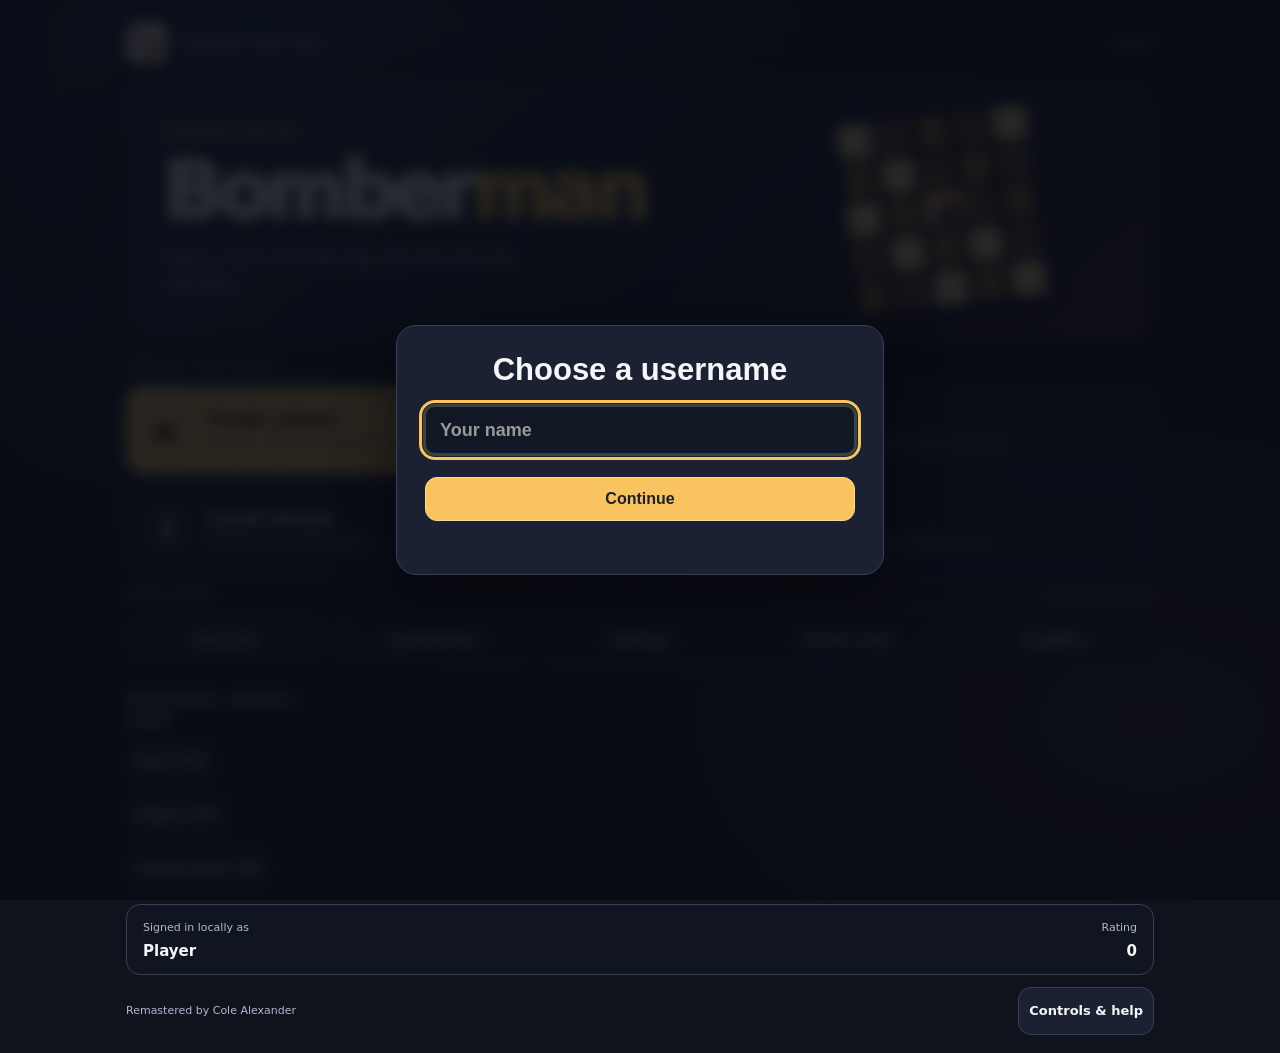
==== commit 81d0b0a2: "Release v2.1.3: startup integrity, required Bomb Kick and external HUD readiness" ====
--- a/Bomberman-Ultimate-Universal-Web-v0.10/index.html
+++ b/Bomberman-Ultimate-Universal-Web-v0.10/index.html
@@ -1,7 +1,8 @@
 <!doctype html>
 <html>
 <head>
-    <title>Bomberman v2.1.2</title>
+    <title>Bomberman v2.1.3</title>
+    <link rel="icon" href="./icons/icon192.png" type="image/png">
     <meta charset="utf-8">
     <meta name="viewport" content="width=device-width, initial-scale=1, viewport-fit=cover, user-scalable=yes">
     <meta name="apple-mobile-web-app-capable" content="yes">
@@ -12,51 +13,51 @@
     <style id="bomber-version-owner-v016231">
     [id^="buildVersion"]{display:none!important}
     html body #releaseBadge1561#releaseBadge1561#releaseBadge1561#releaseBadge1561 strong{font-size:0!important;line-height:1.15!important}
-    html body #releaseBadge1561#releaseBadge1561#releaseBadge1561#releaseBadge1561 strong::before{content:"v2.1.2"!important;display:inline!important;font-size:10px!important;font-weight:800!important;letter-spacing:.01em!important}
+    html body #releaseBadge1561#releaseBadge1561#releaseBadge1561#releaseBadge1561 strong::before{content:"v2.1.3"!important;display:inline!important;font-size:10px!important;font-weight:800!important;letter-spacing:.01em!important}
     html body #releaseBadge1561#releaseBadge1561#releaseBadge1561#releaseBadge1561{display:block!important;visibility:visible!important}
     </style>
     <style id="v016232-bomb-kick-copy">
     #v160KickHud span{font-size:0!important}
     #v160KickHud span::before{content:"WASD • FIRE BOMB KICK";display:inline!important;font:900 9px/1 Arial,sans-serif!important;letter-spacing:.2px!important;white-space:nowrap}
     </style>
-    <script src="./files/engine2/social-210.js?v=212"></script>
-    <script src="./files/engine2/ui-210.js?v=212"></script>
-    <script src="./files/js/easeljs-0.8.1.min.js?v=212"></script>
-    <script src="./files/js/preloadjs-0.6.1.min.js?v=212"></script>
-    <script src="./files/js/soundjs-0.6.1.min.js?v=212"></script>
-    <script src="./files/js/core.js?v=212"></script>
-    <script src="./files/js/Utils.js?v=212"></script>
-    <script src="./files/js/Entity.js?v=212"></script>
-    <script src="./files/js/Player.js?v=212"></script>
-    <script src="./files/js/Bot.js?v=212"></script>
-    <script src="./files/js/Bonus.js?v=212"></script>
-    <script src="./files/js/Tile.js?v=212"></script>
-    <script src="./files/js/Fire.js?v=212"></script>
-    <script src="./files/js/Bomb.js?v=212"></script>
-    <script src="./files/js/Menu.js?v=212"></script>
-    <script src="./files/engine2/round-state.js?v=212"></script>
-    <script src="./files/engine2/input-controller.js?v=212"></script>
-    <script src="./files/engine2/stability-diagnostics.js?v=212"></script>
-    <script src="./files/engine2/lifecycle.js?v=212"></script>
-    <script src="./files/engine2/render-211.js?v=212"></script>
-    <script src="./files/js/InputEngine.js?v=212"></script>
-    <script src="./files/js/GameEngine.js?v=212"></script>
-    <script src="./files/packed-runtime-loader.js?v=212"></script>
-    <script src="./files/directional-input-hotfix-v016225.js?v=212"></script>
-    <script src="./files/preload-v0150.js?v=212"></script>
-    <script src="./files/online.js?v=212"></script>
-    <script src="./files/mobile.js?v=212"></script>
-    <script src="./files/engine2/mobile-layout-retry.js?v=212"></script>
-    <script src="./files/engine2/runtime-loader.js?v=212"></script>
-    <script src="./files/app.js?v=212"></script>
-    <script src="./files/runtime-v016232-identity-hud.js?v=212"></script>
-    <script src="./files/runtime-v016234-border-only.js?v=212"></script>
-    <script src="./files/runtime-v016230-round-skill-version.js?v=212"></script>
-    <script src="./files/hotfix-0117.js?v=212"></script>
-    <link rel="stylesheet" type="text/css" href="./files/css/bootstrap.css?v=212" />
-    <link rel="stylesheet" type="text/css" href="./files/css/style.css?v=212" />
-    <link rel="stylesheet" href="./files/css/ui-210.css?v=212" />
-    <link rel="stylesheet" href="./files/css/mobile-retry.css?v=212" />
+    <script src="./files/engine2/social-210.js?v=213"></script>
+    <script src="./files/engine2/ui-210.js?v=213"></script>
+    <script src="./files/js/easeljs-0.8.1.min.js?v=213"></script>
+    <script src="./files/js/preloadjs-0.6.1.min.js?v=213"></script>
+    <script src="./files/js/soundjs-0.6.1.min.js?v=213"></script>
+    <script src="./files/js/core.js?v=213"></script>
+    <script src="./files/js/Utils.js?v=213"></script>
+    <script src="./files/js/Entity.js?v=213"></script>
+    <script src="./files/js/Player.js?v=213"></script>
+    <script src="./files/js/Bot.js?v=213"></script>
+    <script src="./files/js/Bonus.js?v=213"></script>
+    <script src="./files/js/Tile.js?v=213"></script>
+    <script src="./files/js/Fire.js?v=213"></script>
+    <script src="./files/js/Bomb.js?v=213"></script>
+    <script src="./files/js/Menu.js?v=213"></script>
+    <script src="./files/engine2/round-state.js?v=213"></script>
+    <script src="./files/engine2/input-controller.js?v=213"></script>
+    <script src="./files/engine2/stability-diagnostics.js?v=213"></script>
+    <script src="./files/engine2/lifecycle.js?v=213"></script>
+    <script src="./files/engine2/render-211.js?v=213"></script>
+    <script src="./files/js/InputEngine.js?v=213"></script>
+    <script src="./files/js/GameEngine.js?v=213"></script>
+    <script src="./files/packed-runtime-loader.js?v=213"></script>
+    <script src="./files/directional-input-hotfix-v016225.js?v=213"></script>
+    <script src="./files/preload-v0150.js?v=213"></script>
+    <script src="./files/online.js?v=213"></script>
+    <script src="./files/mobile.js?v=213"></script>
+    <script src="./files/engine2/mobile-layout-retry.js?v=213"></script>
+    <script src="./files/engine2/runtime-loader.js?v=213"></script>
+    <script src="./files/app.js?v=213"></script>
+    <script src="./files/runtime-v016232-identity-hud.js?v=213"></script>
+    <script src="./files/runtime-v016234-border-only.js?v=213"></script>
+    <script src="./files/runtime-v016230-round-skill-version.js?v=213"></script>
+    <script src="./files/hotfix-0117.js?v=213"></script>
+    <link rel="stylesheet" type="text/css" href="./files/css/bootstrap.css?v=213" />
+    <link rel="stylesheet" type="text/css" href="./files/css/style.css?v=213" />
+    <link rel="stylesheet" href="./files/css/ui-210.css?v=213" />
+    <link rel="stylesheet" href="./files/css/mobile-retry.css?v=213" />
 
     <style id="ios-v0111-hotfix">
     @media (hover: none), (pointer: coarse) {
@@ -78,7 +79,7 @@
 <body class="bm210-home">
     <div class="container">
         <main id="bm210Home" class="bm210-home-screen" aria-label="Bomberman main menu">
-          <header class="bm210-top"><div class="bm210-brand"><img src="./icons/icon192.png" alt=""> Arcade edition</div><span id="bm210Version" class="bm210-version">v2.1.2</span></header>
+          <header class="bm210-top"><div class="bm210-brand"><img src="./icons/icon192.png" alt=""> Arcade edition</div><span id="bm210Version" class="bm210-version">v2.1.3</span></header>
           <section class="bm210-hero"><div><p class="bm210-kicker">Ultimate online</p><h1>Bomber<span>man</span></h1><p class="bm210-sub">Clear a lane. Set the trap. Be the last one standing.</p></div><div class="bm210-art" aria-hidden="true"><div class="bm210-tile-art"><i></i><i></i><i></i><i></i><i></i><i></i><i></i><i></i><i></i><i></i><i></i><i></i><i></i><i></i><i></i><i></i><i></i><i></i><i></i><i></i><i></i><i></i><i></i><i></i><i></i></div></div></section>
           <p id="bm210Loading" class="bm210-loading" role="status">Loading the arena…</p>
           <section id="bm210Actions" class="bm210-actions" hidden>
--- a/Bomberman-Ultimate-Universal-Web-v0.10/files/css/ui-210.css
+++ b/Bomberman-Ultimate-Universal-Web-v0.10/files/css/ui-210.css
@@ -1,4 +1,4 @@
-/* Bomberman 2.1.2 — Midnight Arcade. Keep logical canvas coordinates and all input IDs. */
+/* Bomberman 2.1.3 — Midnight Arcade. Keep logical canvas coordinates and all input IDs. */
 :root{color-scheme:dark;--bm-bg:#10131c;--bm-card:#1b2130;--bm-raised:#252d40;--bm-line:#35405a;--bm-ink:#f4f6fa;--bm-muted:#aebbd0;--bm-accent:#f9c35f;--bm-blue:#91b8ff;--bm-radius:18px;--bm-shadow:0 18px 60px #0007}
 html,body{background:#10131c!important;color:var(--bm-ink);font-family:system-ui,-apple-system,BlinkMacSystemFont,"Segoe UI",sans-serif!important;min-height:100%;}
 body{background:radial-gradient(ellipse at 20% 5%,#23324a 0,transparent 52%),radial-gradient(ellipse at 90% 80%,#32263c 0,transparent 48%),var(--bm-bg)!important;}
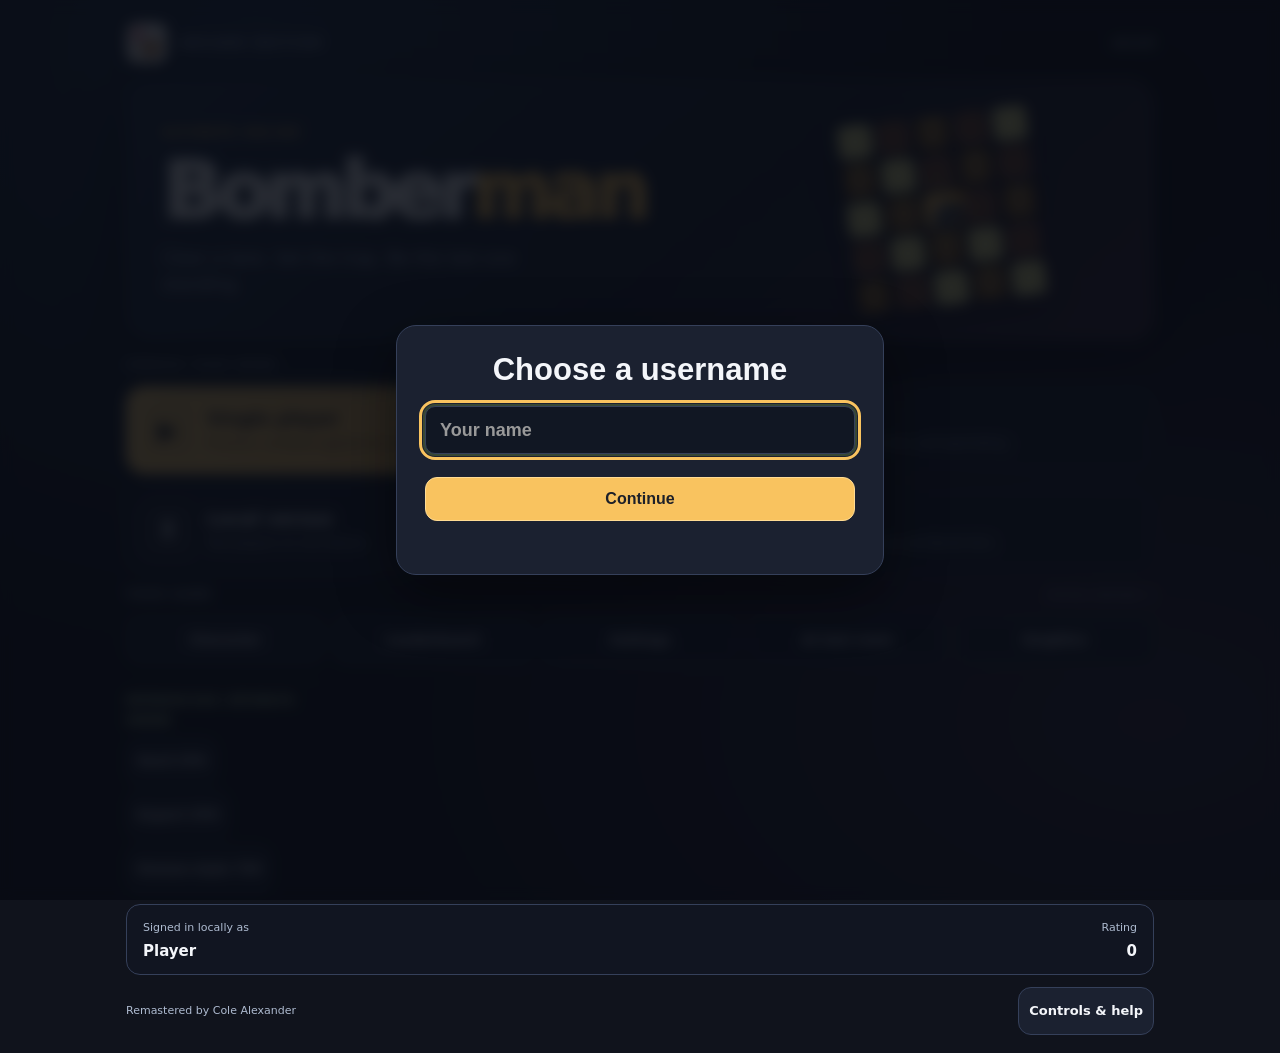
==== commit 2f9fb523: "Release Bomberman v2.2.0: contextual dialogue, balanced rating and tactical Kick AI" ====
--- a/Bomberman-Ultimate-Universal-Web-v0.10/index.html
+++ b/Bomberman-Ultimate-Universal-Web-v0.10/index.html
@@ -1,7 +1,7 @@
 <!doctype html>
 <html>
 <head>
-    <title>Bomberman v2.1.3</title>
+    <title>Bomberman v2.2.0</title>
     <link rel="icon" href="./icons/icon192.png" type="image/png">
     <meta charset="utf-8">
     <meta name="viewport" content="width=device-width, initial-scale=1, viewport-fit=cover, user-scalable=yes">
@@ -13,51 +13,51 @@
     <style id="bomber-version-owner-v016231">
     [id^="buildVersion"]{display:none!important}
     html body #releaseBadge1561#releaseBadge1561#releaseBadge1561#releaseBadge1561 strong{font-size:0!important;line-height:1.15!important}
-    html body #releaseBadge1561#releaseBadge1561#releaseBadge1561#releaseBadge1561 strong::before{content:"v2.1.3"!important;display:inline!important;font-size:10px!important;font-weight:800!important;letter-spacing:.01em!important}
+    html body #releaseBadge1561#releaseBadge1561#releaseBadge1561#releaseBadge1561 strong::before{content:"v2.2.0"!important;display:inline!important;font-size:10px!important;font-weight:800!important;letter-spacing:.01em!important}
     html body #releaseBadge1561#releaseBadge1561#releaseBadge1561#releaseBadge1561{display:block!important;visibility:visible!important}
     </style>
     <style id="v016232-bomb-kick-copy">
     #v160KickHud span{font-size:0!important}
     #v160KickHud span::before{content:"WASD • FIRE BOMB KICK";display:inline!important;font:900 9px/1 Arial,sans-serif!important;letter-spacing:.2px!important;white-space:nowrap}
     </style>
-    <script src="./files/engine2/social-210.js?v=213"></script>
-    <script src="./files/engine2/ui-210.js?v=213"></script>
-    <script src="./files/js/easeljs-0.8.1.min.js?v=213"></script>
-    <script src="./files/js/preloadjs-0.6.1.min.js?v=213"></script>
-    <script src="./files/js/soundjs-0.6.1.min.js?v=213"></script>
-    <script src="./files/js/core.js?v=213"></script>
-    <script src="./files/js/Utils.js?v=213"></script>
-    <script src="./files/js/Entity.js?v=213"></script>
-    <script src="./files/js/Player.js?v=213"></script>
-    <script src="./files/js/Bot.js?v=213"></script>
-    <script src="./files/js/Bonus.js?v=213"></script>
-    <script src="./files/js/Tile.js?v=213"></script>
-    <script src="./files/js/Fire.js?v=213"></script>
-    <script src="./files/js/Bomb.js?v=213"></script>
-    <script src="./files/js/Menu.js?v=213"></script>
-    <script src="./files/engine2/round-state.js?v=213"></script>
-    <script src="./files/engine2/input-controller.js?v=213"></script>
-    <script src="./files/engine2/stability-diagnostics.js?v=213"></script>
-    <script src="./files/engine2/lifecycle.js?v=213"></script>
-    <script src="./files/engine2/render-211.js?v=213"></script>
-    <script src="./files/js/InputEngine.js?v=213"></script>
-    <script src="./files/js/GameEngine.js?v=213"></script>
-    <script src="./files/packed-runtime-loader.js?v=213"></script>
-    <script src="./files/directional-input-hotfix-v016225.js?v=213"></script>
-    <script src="./files/preload-v0150.js?v=213"></script>
-    <script src="./files/online.js?v=213"></script>
-    <script src="./files/mobile.js?v=213"></script>
-    <script src="./files/engine2/mobile-layout-retry.js?v=213"></script>
-    <script src="./files/engine2/runtime-loader.js?v=213"></script>
-    <script src="./files/app.js?v=213"></script>
-    <script src="./files/runtime-v016232-identity-hud.js?v=213"></script>
-    <script src="./files/runtime-v016234-border-only.js?v=213"></script>
-    <script src="./files/runtime-v016230-round-skill-version.js?v=213"></script>
-    <script src="./files/hotfix-0117.js?v=213"></script>
-    <link rel="stylesheet" type="text/css" href="./files/css/bootstrap.css?v=213" />
-    <link rel="stylesheet" type="text/css" href="./files/css/style.css?v=213" />
-    <link rel="stylesheet" href="./files/css/ui-210.css?v=213" />
-    <link rel="stylesheet" href="./files/css/mobile-retry.css?v=213" />
+    <script src="./files/engine2/social-210.js?v=220"></script>
+    <script src="./files/engine2/ui-210.js?v=220"></script>
+    <script src="./files/js/easeljs-0.8.1.min.js?v=220"></script>
+    <script src="./files/js/preloadjs-0.6.1.min.js?v=220"></script>
+    <script src="./files/js/soundjs-0.6.1.min.js?v=220"></script>
+    <script src="./files/js/core.js?v=220"></script>
+    <script src="./files/js/Utils.js?v=220"></script>
+    <script src="./files/js/Entity.js?v=220"></script>
+    <script src="./files/js/Player.js?v=220"></script>
+    <script src="./files/js/Bot.js?v=220"></script>
+    <script src="./files/js/Bonus.js?v=220"></script>
+    <script src="./files/js/Tile.js?v=220"></script>
+    <script src="./files/js/Fire.js?v=220"></script>
+    <script src="./files/js/Bomb.js?v=220"></script>
+    <script src="./files/js/Menu.js?v=220"></script>
+    <script src="./files/engine2/round-state.js?v=220"></script>
+    <script src="./files/engine2/input-controller.js?v=220"></script>
+    <script src="./files/engine2/stability-diagnostics.js?v=220"></script>
+    <script src="./files/engine2/lifecycle.js?v=220"></script>
+    <script src="./files/engine2/render-211.js?v=220"></script>
+    <script src="./files/js/InputEngine.js?v=220"></script>
+    <script src="./files/js/GameEngine.js?v=220"></script>
+    <script src="./files/packed-runtime-loader.js?v=220"></script>
+    <script src="./files/directional-input-hotfix-v016225.js?v=220"></script>
+    <script src="./files/preload-v0150.js?v=220"></script>
+    <script src="./files/online.js?v=220"></script>
+    <script src="./files/mobile.js?v=220"></script>
+    <script src="./files/engine2/mobile-layout-retry.js?v=220"></script>
+    <script src="./files/engine2/runtime-loader.js?v=220"></script>
+    <script src="./files/app.js?v=220"></script>
+    <script src="./files/runtime-v016232-identity-hud.js?v=220"></script>
+    <script src="./files/runtime-v016234-border-only.js?v=220"></script>
+    <script src="./files/runtime-v016230-round-skill-version.js?v=220"></script>
+    <script src="./files/hotfix-0117.js?v=220"></script>
+    <link rel="stylesheet" type="text/css" href="./files/css/bootstrap.css?v=220" />
+    <link rel="stylesheet" type="text/css" href="./files/css/style.css?v=220" />
+    <link rel="stylesheet" href="./files/css/ui-210.css?v=220" />
+    <link rel="stylesheet" href="./files/css/mobile-retry.css?v=220" />
 
     <style id="ios-v0111-hotfix">
     @media (hover: none), (pointer: coarse) {
@@ -79,7 +79,7 @@
 <body class="bm210-home">
     <div class="container">
         <main id="bm210Home" class="bm210-home-screen" aria-label="Bomberman main menu">
-          <header class="bm210-top"><div class="bm210-brand"><img src="./icons/icon192.png" alt=""> Arcade edition</div><span id="bm210Version" class="bm210-version">v2.1.3</span></header>
+          <header class="bm210-top"><div class="bm210-brand"><img src="./icons/icon192.png" alt=""> Arcade edition</div><span id="bm210Version" class="bm210-version">v2.2.0</span></header>
           <section class="bm210-hero"><div><p class="bm210-kicker">Ultimate online</p><h1>Bomber<span>man</span></h1><p class="bm210-sub">Clear a lane. Set the trap. Be the last one standing.</p></div><div class="bm210-art" aria-hidden="true"><div class="bm210-tile-art"><i></i><i></i><i></i><i></i><i></i><i></i><i></i><i></i><i></i><i></i><i></i><i></i><i></i><i></i><i></i><i></i><i></i><i></i><i></i><i></i><i></i><i></i><i></i><i></i><i></i></div></div></section>
           <p id="bm210Loading" class="bm210-loading" role="status">Loading the arena…</p>
           <section id="bm210Actions" class="bm210-actions" hidden>
--- a/Bomberman-Ultimate-Universal-Web-v0.10/files/css/ui-210.css
+++ b/Bomberman-Ultimate-Universal-Web-v0.10/files/css/ui-210.css
@@ -1,4 +1,4 @@
-/* Bomberman 2.1.3 — Midnight Arcade. Keep logical canvas coordinates and all input IDs. */
+/* Bomberman 2.1.6 — Midnight Arcade. Keep logical canvas coordinates and all input IDs. */
 :root{color-scheme:dark;--bm-bg:#10131c;--bm-card:#1b2130;--bm-raised:#252d40;--bm-line:#35405a;--bm-ink:#f4f6fa;--bm-muted:#aebbd0;--bm-accent:#f9c35f;--bm-blue:#91b8ff;--bm-radius:18px;--bm-shadow:0 18px 60px #0007}
 html,body{background:#10131c!important;color:var(--bm-ink);font-family:system-ui,-apple-system,BlinkMacSystemFont,"Segoe UI",sans-serif!important;min-height:100%;}
 body{background:radial-gradient(ellipse at 20% 5%,#23324a 0,transparent 52%),radial-gradient(ellipse at 90% 80%,#32263c 0,transparent 48%),var(--bm-bg)!important;}
